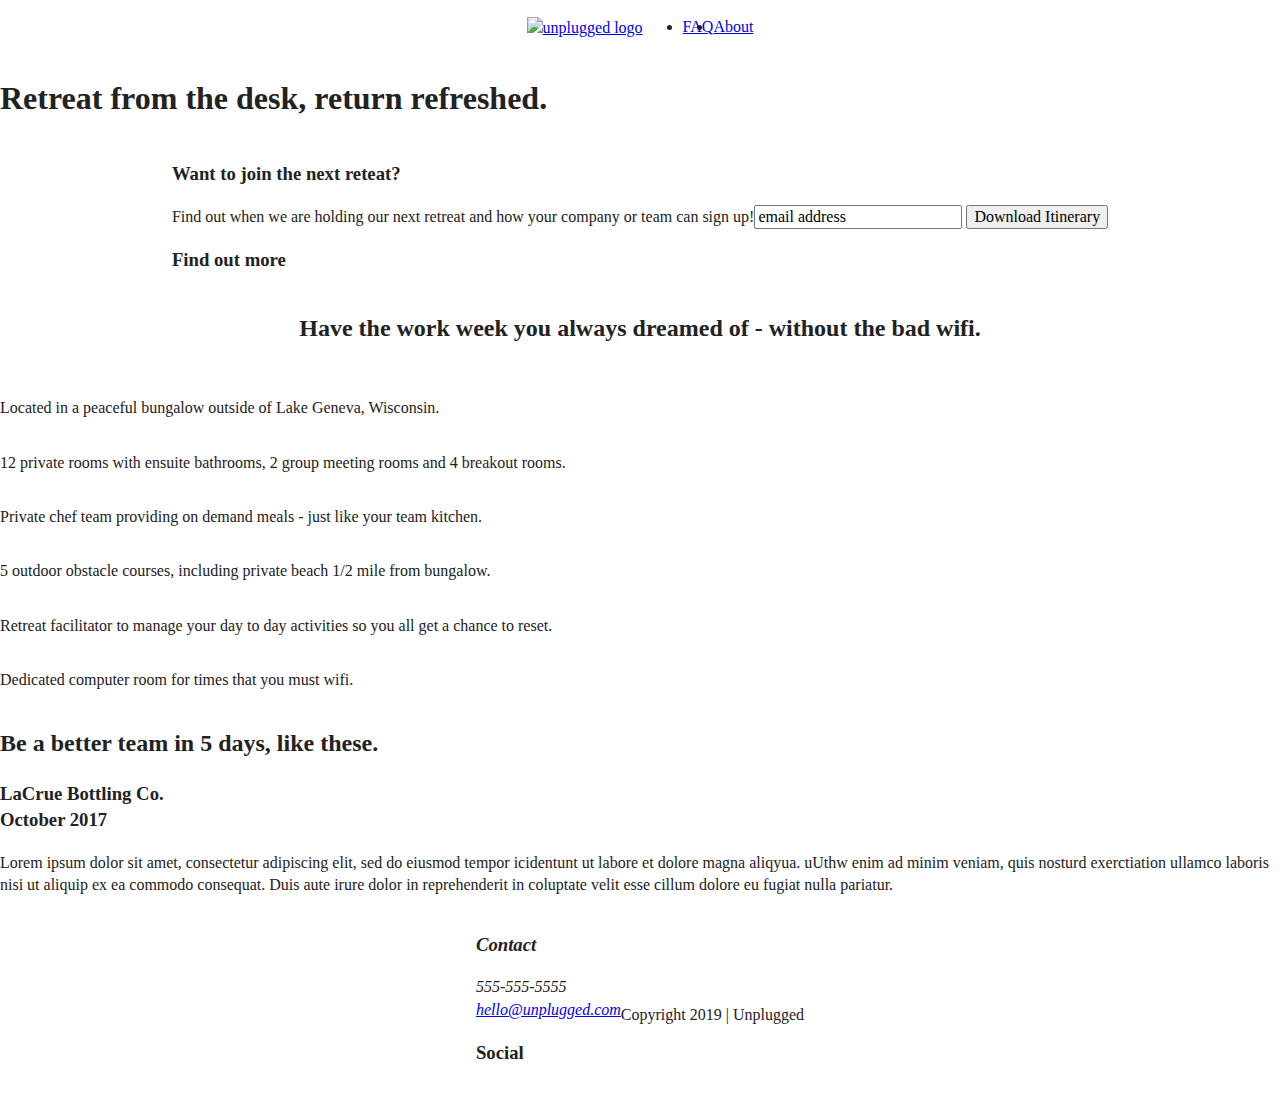
==== index.html @ c7d78922 "Added flexbox properties to css" ====
<!doctype html>
<html class="no-js" lang="">

<head>
  <meta charset="utf-8">
  <title>Unplugged</title>
  <meta name="description" content="">
  <meta name="viewport" content="width=device-width, initial-scale=1">

  <link rel="manifest" href="site.webmanifest">
  <link rel="apple-touch-icon" href="icon.png">
  <!-- Place favicon.ico in the root directory -->

  <link rel="stylesheet" href="css/normalize.css">
  <link rel="stylesheet" href="css/main.css">

  <meta name="theme-color" content="#fafafa">
</head>

<body>
  <!--[if IE]>
    <p class="browserupgrade">You are using an <strong>outdated</strong> browser. Please <a href="https://browsehappy.com/">upgrade your browser</a> to improve your experience and security.</p>
  <![endif]-->

  <header>
    <div class="content-wrapper">
      <a href="#"><img src="" alt="unplugged logo"></a>
      <div class="header-divider"></div>
      <nav>
        <ul>
          <li><a href="faq/index.html" target="_blank">FAQ</a></li>
          <li><a href="about/index.html" target="_blank">About</a></li>
        </ul>
      </nav>

    </div>

  </header>

  <main>

    <section>
      <h1>Retreat from the desk, return refreshed.</h1>
      <img class="hero-area" src="" alt="">
    </section>
    
    <aside>
      <div class="form-description">
        <h3>Want to join the next reteat?</h3>
        <p>Find out when we are holding our next retreat and how your company or team can sign up!</p>
        <h3>Find out more</h3>
      </div>

      <div class="form">
        <input type="text" name="name" value="email address">
        <input type="button" value="Download Itinerary">
      </div>
    </aside>

    <section class="features">
      <h2>Have the work week you always dreamed of - without the bad wifi.</h2>
      <div class="content-wrapper">
        
        <article>
          <p class="fontawesome-icon"></p>
          <p class="features-item-description">Located in a peaceful bungalow outside of Lake Geneva, Wisconsin.</p>
        </article>

        <article>
          <p class="fontawesome-icon"></p>
          <p class="features-item-description">12 private rooms with ensuite bathrooms, 2 group meeting rooms and 4 breakout rooms.</p>
        </article>

        <article>
          <p class="fontawesome-icon"></p>
          <p class="features-item-description">Private chef team providing on demand meals - just like your team kitchen.</p>
        </article>

        <article>
          <p class="fontawesome-icon"></p>
          <p class="features-item-description">5 outdoor obstacle courses, including private beach 1/2 mile from bungalow.</p>
        </article>

        <article>
          <p class="fontawesome-icon"></p>
          <p class="features-item-description">Retreat facilitator to manage your day to day activities so you all get a chance to reset.</p>
        </article>

        <article>
          <p class="fontawesome-icon"></p>
          <p class="features-item-description">Dedicated computer room for times that you must wifi.</p>
        </article>

        <section class="reviews">
          <div class="content-wrapper">
            <h2>Be a better team in 5 days, like these.</h2>
            <article>
              <h3>LaCrue Bottling Co.<br>
              October 2017</h3>
              <p>Lorem ipsum dolor sit amet, consectetur adipiscing elit, sed do eiusmod tempor icidentunt ut labore et dolore magna aliqyua. uUthw enim ad minim veniam, quis nosturd exerctiation ullamco laboris nisi ut aliquip ex ea commodo consequat. Duis aute irure dolor in reprehenderit in coluptate velit esse cillum dolore eu fugiat nulla pariatur.</p>
            </article>
          </div>
        </section>

      </div>
    </section>


  </main>

  <footer>
    <div class="content-wrapper">
      <div class="footer-content">
        <address class="contact">
           <h3>Contact</h3>
           <p>555-555-5555<br>
           <a href="mailto:hello@unplugged.com">hello@unplugged.com</a>
           </p>
        </address>
          <div class="social">
            <h3>Social</h3>
              <div class="social-icons">
                  <p><a href="https://www.facebook.com" target="_blank"></a>
                  <a href="https://twitter.com/explore" target="_blank"></a>
                  <a href="https://www.instagram.com" target="_blank"></a></p>
              </div>
          </div>  
      </div> <!-- footer content ends --> 
    </div> <!--footer content-wrapper ends-->
  
    <div class="copyright">
      <p>Copyright 2019 | Unplugged</p>
    </div> 

  </footer>

  <script src="js/vendor/modernizr-3.8.0.min.js"></script>
  <script src="https://code.jquery.com/jquery-3.4.1.min.js" integrity="sha256-CSXorXvZcTkaix6Yvo6HppcZGetbYMGWSFlBw8HfCJo=" crossorigin="anonymous"></script>
  <script>window.jQuery || document.write('<script src="js/vendor/jquery-3.4.1.min.js"><\/script>')</script>
  <script src="js/plugins.js"></script>
  <script src="js/main.js"></script>

  <!-- Google Analytics: change UA-XXXXX-Y to be your site's ID. -->
  <script>
    window.ga = function () { ga.q.push(arguments) }; ga.q = []; ga.l = +new Date;
    ga('create', 'UA-XXXXX-Y', 'auto'); ga('set','transport','beacon'); ga('send', 'pageview')
  </script>
  <script src="https://www.google-analytics.com/analytics.js" async></script>
</body>

</html>
---- css/main.css ----
/*! HTML5 Boilerplate v7.3.0 | MIT License | https://html5boilerplate.com/ */

/* main.css 2.0.0 | MIT License | https://github.com/h5bp/main.css#readme */
/*
 * What follows is the result of much research on cross-browser styling.
 * Credit left inline and big thanks to Nicolas Gallagher, Jonathan Neal,
 * Kroc Camen, and the H5BP dev community and team.
 */

/* ==========================================================================
   Base styles: opinionated defaults
   ========================================================================== */

html {
  color: #222;
  font-size: 1em;
  line-height: 1.4;
}

/*
 * Remove text-shadow in selection highlight:
 * https://twitter.com/miketaylr/status/12228805301
 *
 * Vendor-prefixed and regular ::selection selectors cannot be combined:
 * https://stackoverflow.com/a/16982510/7133471
 *
 * Customize the background color to match your design.
 */

::-moz-selection {
  background: #b3d4fc;
  text-shadow: none;
}

::selection {
  background: #b3d4fc;
  text-shadow: none;
}

/*
 * A better looking default horizontal rule
 */

hr {
  display: block;
  height: 1px;
  border: 0;
  border-top: 1px solid #ccc;
  margin: 1em 0;
  padding: 0;
}

/*
 * Remove the gap between audio, canvas, iframes,
 * images, videos and the bottom of their containers:
 * https://github.com/h5bp/html5-boilerplate/issues/440
 */

audio,
canvas,
iframe,
img,
svg,
video {
  vertical-align: middle;
}

/*
 * Remove default fieldset styles.
 */

fieldset {
  border: 0;
  margin: 0;
  padding: 0;
}

/*
 * Allow only vertical resizing of textareas.
 */

textarea {
  resize: vertical;
}

/* ==========================================================================
   Browser Upgrade Prompt
   ========================================================================== */

.browserupgrade {
  margin: 0.2em 0;
  background: #ccc;
  color: #000;
  padding: 0.2em 0;
}

/* ==========================================================================
   Author's custom styles
   ========================================================================== */

/***** Base Header - Footer styles *****/

header,
footer {
  display: flex;
  justify-content: center;
  align-items: center;
  flex-flow: row wrap;

}
header .content-wrapper {
  display: flex;
  justify-content: center;
  align-items: center;
  flex-flow: row wrap;

}
header nav{
  display: flex;
  justify-content: space-around;
  align-items: center;
  flex-flow: row wrap;

}
header nav ul {
  display: flex;
  justify-content: center;

}
footer .social-icons {
  display: flex;
  justify-content: space-around;
  align-items: center;

}
footer .social-icons p {
    display: flex;
    justify-content: center;
    align-items: center;
}


/***** MOBILE STYLES HOME PAGE *****/

.hero-area {
  display: flex;
  justify-content: center;
  flex-flow: row wrap;

}
aside {
  display: flex;
  justify-content: center;
  align-items: center;
  flex-flow: row wrap;
} 

.features {
  display: flex;
  justify-content: center;
  flex-flow: row wrap

}

.fontawesome-icon {
  display: flex;
  justify-content: center;
  align-items: center;
  flex-flow: row wrap;

}

.reviews {
  display: flex;
  justify-content: center;
  flex-flow: row wrap;

}
/***** ABOUT PAGE *****/
.mission{
  display: flex;
  justify-content: center;
  align-items: center;
  flex-flow: row wrap;
}
.contact-section {
  display: flex;
  justify-content: center;
  align-items: center;
  flex-flow: row wrap;
}
/***** FAQ PAGE *****/
.faq {
  display: flex;
  justify-content: center;
  align-items: center;
  flex-flow: row wrap;
}
.faq .content-wrapper {
  display: flex;
  justify-content: center;
  align-items: center;
  flex-flow: row wrap;
}

/* ==========================================================================
   Helper classes
   ========================================================================== */

/*
 * Hide visually and from screen readers
 */

.hidden {
  display: none !important;
}

/*
* Hide only visually, but have it available for screen readers:
* https://snook.ca/archives/html_and_css/hiding-content-for-accessibility
*
* 1. For long content, line feeds are not interpreted as spaces and small width
*    causes content to wrap 1 word per line:
*    https://medium.com/@jessebeach/beware-smushed-off-screen-accessible-text-5952a4c2cbfe
*/

.sr-only {
  border: 0;
  clip: rect(0, 0, 0, 0);
  height: 1px;
  margin: -1px;
  overflow: hidden;
  padding: 0;
  position: absolute;
  white-space: nowrap;
  width: 1px;
  /* 1 */
}

/*
* Extends the .sr-only class to allow the element
* to be focusable when navigated to via the keyboard:
* https://www.drupal.org/node/897638
*/

.sr-only.focusable:active,
.sr-only.focusable:focus {
  clip: auto;
  height: auto;
  margin: 0;
  overflow: visible;
  position: static;
  white-space: inherit;
  width: auto;
}

/*
* Hide visually and from screen readers, but maintain layout
*/

.invisible {
  visibility: hidden;
}

/*
* Clearfix: contain floats
*
* For modern browsers
* 1. The space content is one way to avoid an Opera bug when the
*    `contenteditable` attribute is included anywhere else in the document.
*    Otherwise it causes space to appear at the top and bottom of elements
*    that receive the `clearfix` class.
* 2. The use of `table` rather than `block` is only necessary if using
*    `:before` to contain the top-margins of child elements.
*/

.clearfix:before,
.clearfix:after {
  content: " ";
  /* 1 */
  display: table;
  /* 2 */
}

.clearfix:after {
  clear: both;
}

/* ==========================================================================
   EXAMPLE Media Queries for Responsive Design.
   These examples override the primary ('mobile first') styles.
   Modify as content requires.
   ========================================================================== */

@media only screen and (min-width: 35em) {
  /* Style adjustments for viewports that meet the condition */
}

@media print,
  (-webkit-min-device-pixel-ratio: 1.25),
  (min-resolution: 1.25dppx),
  (min-resolution: 120dpi) {
  /* Style adjustments for high resolution devices */
}

/* ==========================================================================
   Print styles.
   Inlined to avoid the additional HTTP request:
   https://www.phpied.com/delay-loading-your-print-css/
   ========================================================================== */

@media print {
  *,
  *:before,
  *:after {
    background: transparent !important;
    color: #000 !important;
    /* Black prints faster */
    box-shadow: none !important;
    text-shadow: none !important;
  }
  a,
  a:visited {
    text-decoration: underline;
  }
  a[href]:after {
    content: " (" attr(href) ")";
  }
  abbr[title]:after {
    content: " (" attr(title) ")";
  }
  /*
     * Don't show links that are fragment identifiers,
     * or use the `javascript:` pseudo protocol
     */
  a[href^="#"]:after,
  a[href^="javascript:"]:after {
    content: "";
  }
  pre {
    white-space: pre-wrap !important;
  }
  pre,
  blockquote {
    border: 1px solid #999;
    page-break-inside: avoid;
  }
  /*
     * Printing Tables:
     * https://web.archive.org/web/20180815150934/http://css-discuss.incutio.com/wiki/Printing_Tables
     */
  thead {
    display: table-header-group;
  }
  tr,
  img {
    page-break-inside: avoid;
  }
  p,
  h2,
  h3 {
    orphans: 3;
    widows: 3;
  }
  h2,
  h3 {
    page-break-after: avoid;
  }
}
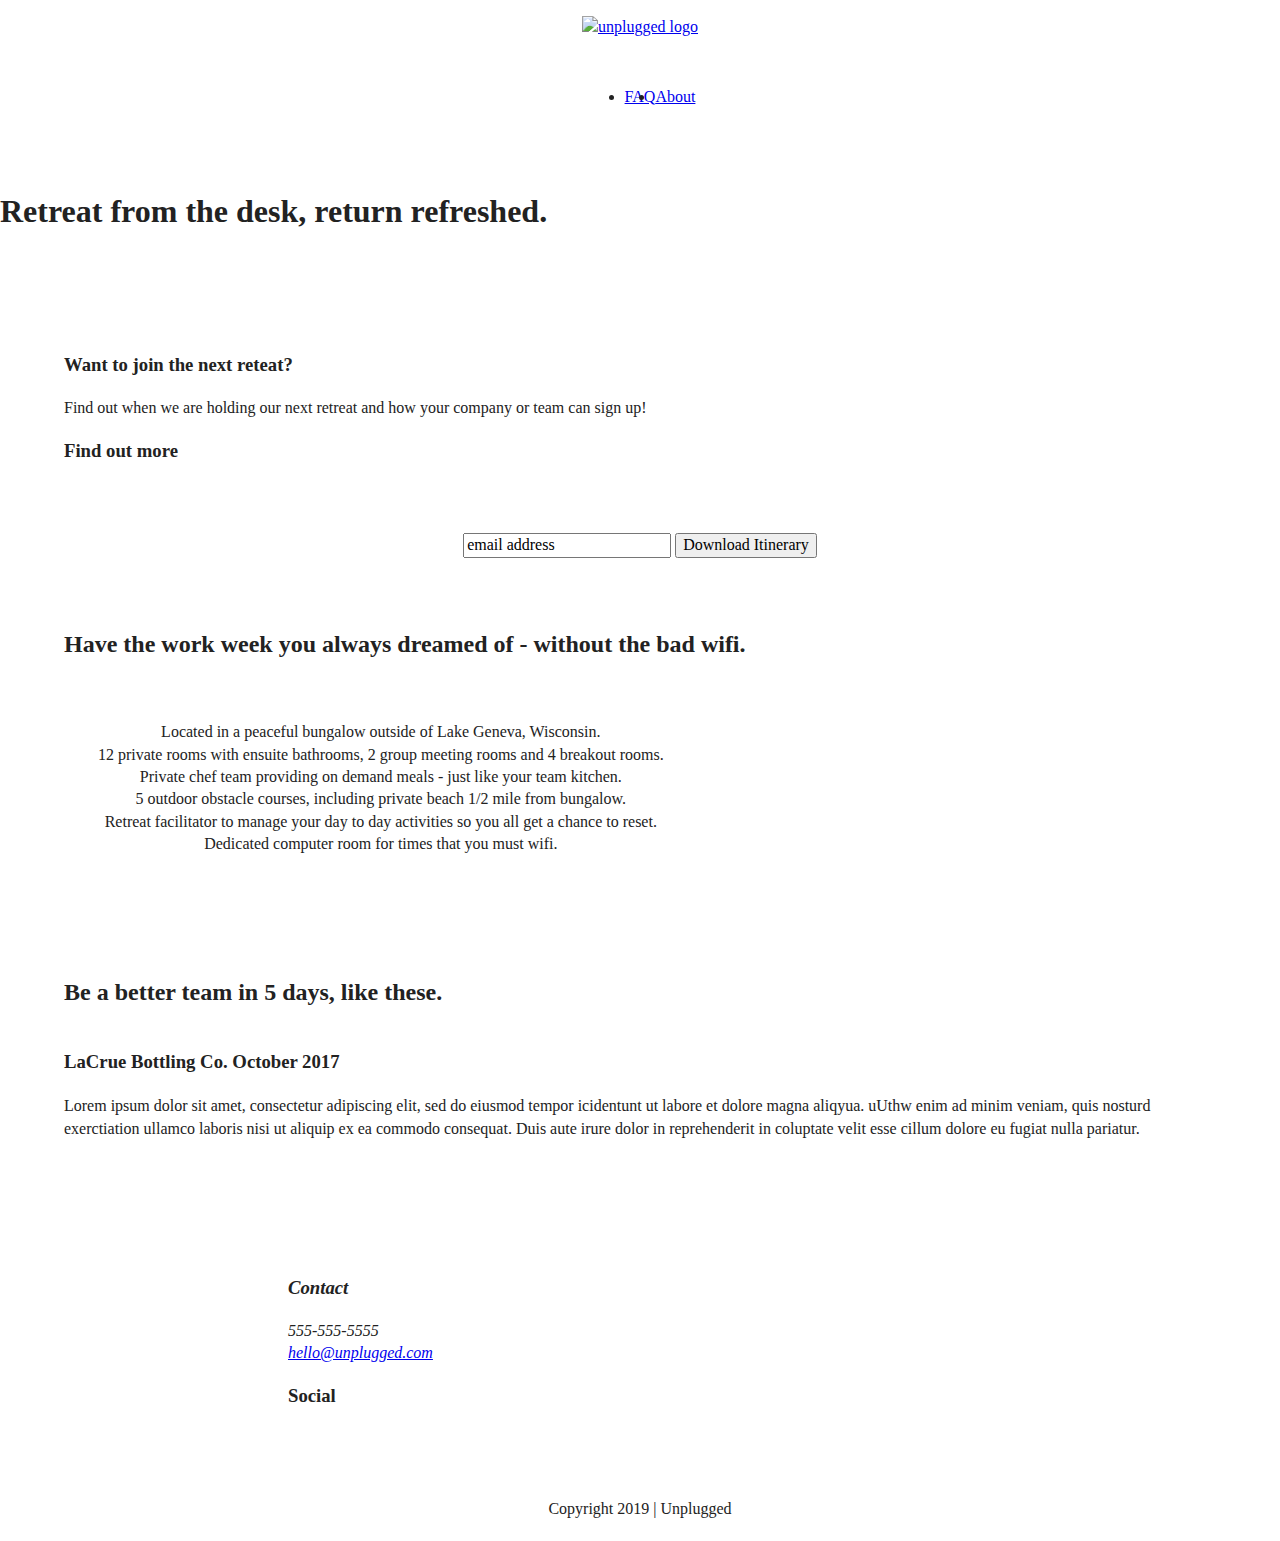
==== commit c67438be: "Added more css spacing" ====
--- a/index.html
+++ b/index.html
@@ -40,27 +40,31 @@
   <main>
 
     <section>
-      <h1>Retreat from the desk, return refreshed.</h1>
-      <img class="hero-area" src="" alt="">
+      <div class="content-wrapper">
+         <h1>Retreat from the desk, return refreshed.</h1>
+      </div>
     </section>
     
     <aside>
-      <div class="form-description">
-        <h3>Want to join the next reteat?</h3>
-        <p>Find out when we are holding our next retreat and how your company or team can sign up!</p>
-        <h3>Find out more</h3>
-      </div>
+      <div class="content-wrapper"
+           <div class="form-description">
+              <h3>Want to join the next reteat?</h3>
+              <p>Find out when we are holding our next retreat and how your company or team can sign up!</p>
+              <h3>Find out more</h3>
+           </div>
+      
 
-      <div class="form">
-        <input type="text" name="name" value="email address">
-        <input type="button" value="Download Itinerary">
-      </div>
+           <div class="form">
+              <input type="text" name="name" value="email address">
+              <input type="button" value="Download Itinerary">
+           </div>
+      </div>     
     </aside>
 
     <section class="features">
-      <h2>Have the work week you always dreamed of - without the bad wifi.</h2>
       <div class="content-wrapper">
-        
+        <h2>Have the work week you always dreamed of - without the bad wifi.</h2>
+      
         <article>
           <p class="fontawesome-icon"></p>
           <p class="features-item-description">Located in a peaceful bungalow outside of Lake Geneva, Wisconsin.</p>
@@ -90,20 +94,20 @@
           <p class="fontawesome-icon"></p>
           <p class="features-item-description">Dedicated computer room for times that you must wifi.</p>
         </article>
+      </div>
+    </section>
 
-        <section class="reviews">
-          <div class="content-wrapper">
-            <h2>Be a better team in 5 days, like these.</h2>
-            <article>
-              <h3>LaCrue Bottling Co.<br>
-              October 2017</h3>
+    <section class="reviews">
+      <div class="content-wrapper">
+        <h2>Be a better team in 5 days, like these.</h2>
+          <article>
+              <h3>LaCrue Bottling Co. October 2017</h3>
               <p>Lorem ipsum dolor sit amet, consectetur adipiscing elit, sed do eiusmod tempor icidentunt ut labore et dolore magna aliqyua. uUthw enim ad minim veniam, quis nosturd exerctiation ullamco laboris nisi ut aliquip ex ea commodo consequat. Duis aute irure dolor in reprehenderit in coluptate velit esse cillum dolore eu fugiat nulla pariatur.</p>
             </article>
-          </div>
-        </section>
-
       </div>
     </section>
+
+
 
 
   </main>
--- a/css/main.css
+++ b/css/main.css
@@ -97,7 +97,10 @@
 /* ==========================================================================
    Author's custom styles
    ========================================================================== */
-
+.content-wrapper {
+  width: 90%;
+  margin: 50px 0;
+}
 /***** Base Header - Footer styles *****/
 
 header,
@@ -108,24 +111,38 @@
   flex-flow: row wrap;
 
 }
+header{
+  padding: 15px 0;
+}
 header .content-wrapper {
   display: flex;
   justify-content: center;
   align-items: center;
   flex-flow: row wrap;
-
+  margin: 0;
+
+}
+.header-divider {
+  width: 100%;
+  height: 1px;
+  margin: 10px 0 20px 0;
 }
 header nav{
   display: flex;
   justify-content: space-around;
   align-items: center;
   flex-flow: row wrap;
+  width: 60%;
 
 }
 header nav ul {
   display: flex;
   justify-content: center;
-
+  width: 100%;
+
+}
+footer {
+  flex-direction: column;
 }
 footer .social-icons {
   display: flex;
@@ -138,7 +155,16 @@
     justify-content: center;
     align-items: center;
 }
-
+footer .content-wrapper {
+  width: 55%;
+  margin: 50px 0;
+}
+footer p {
+  margin: 0;
+}
+footer .copyright {
+  margin: 20px 0;
+}
 
 /***** MOBILE STYLES HOME PAGE *****/
 
@@ -148,12 +174,16 @@
   flex-flow: row wrap;
 
 }
+/***** ASIDE *****/
+
 aside {
   display: flex;
   justify-content: center;
   align-items: center;
   flex-flow: row wrap;
-} 
+}
+
+/***** FEATURES *****/
 
 .features {
   display: flex;
@@ -161,20 +191,35 @@
   flex-flow: row wrap
 
 }
-
-.fontawesome-icon {
-  display: flex;
-  justify-content: center;
-  align-items: center;
-  flex-flow: row wrap;
-
-}
-
+.features h2 {
+  margin-bottom: 60px;
+}
+.features p {
+  margin: 0;
+}
+.features article {
+  width: 55%;
+  text-align: center;
+}
+
+.features .fontawesome-icon {
+  display: flex;
+  justify-content: center;
+  align-items: center;
+  flex-flow: row wrap;
+}
+/***** REVIEWS *****/
 .reviews {
   display: flex;
   justify-content: center;
   flex-flow: row wrap;
-
+}
+.reviews h2 {
+  margin-bottom: 40px;
+}
+.reviews h3 {
+  width: 55%;
+  margin: 20px 0;
 }
 /***** ABOUT PAGE *****/
 .mission{
@@ -189,6 +234,9 @@
   align-items: center;
   flex-flow: row wrap;
 }
+.contact-content p {
+  margin: 0;
+}
 /***** FAQ PAGE *****/
 .faq {
   display: flex;
@@ -197,10 +245,18 @@
   flex-flow: row wrap;
 }
 .faq .content-wrapper {
-  display: flex;
-  justify-content: center;
-  align-items: center;
-  flex-flow: row wrap;
+  margin: 50px 0 0 0;
+  display: flex;
+  justify-content: center;
+  align-items: center;
+  flex-flow: row wrap;
+}
+.faq h2 {
+  margin-bottom: 40px;
+}
+
+.faq-content {
+  margin-bottom: 50px;
 }
 
 /* ==========================================================================
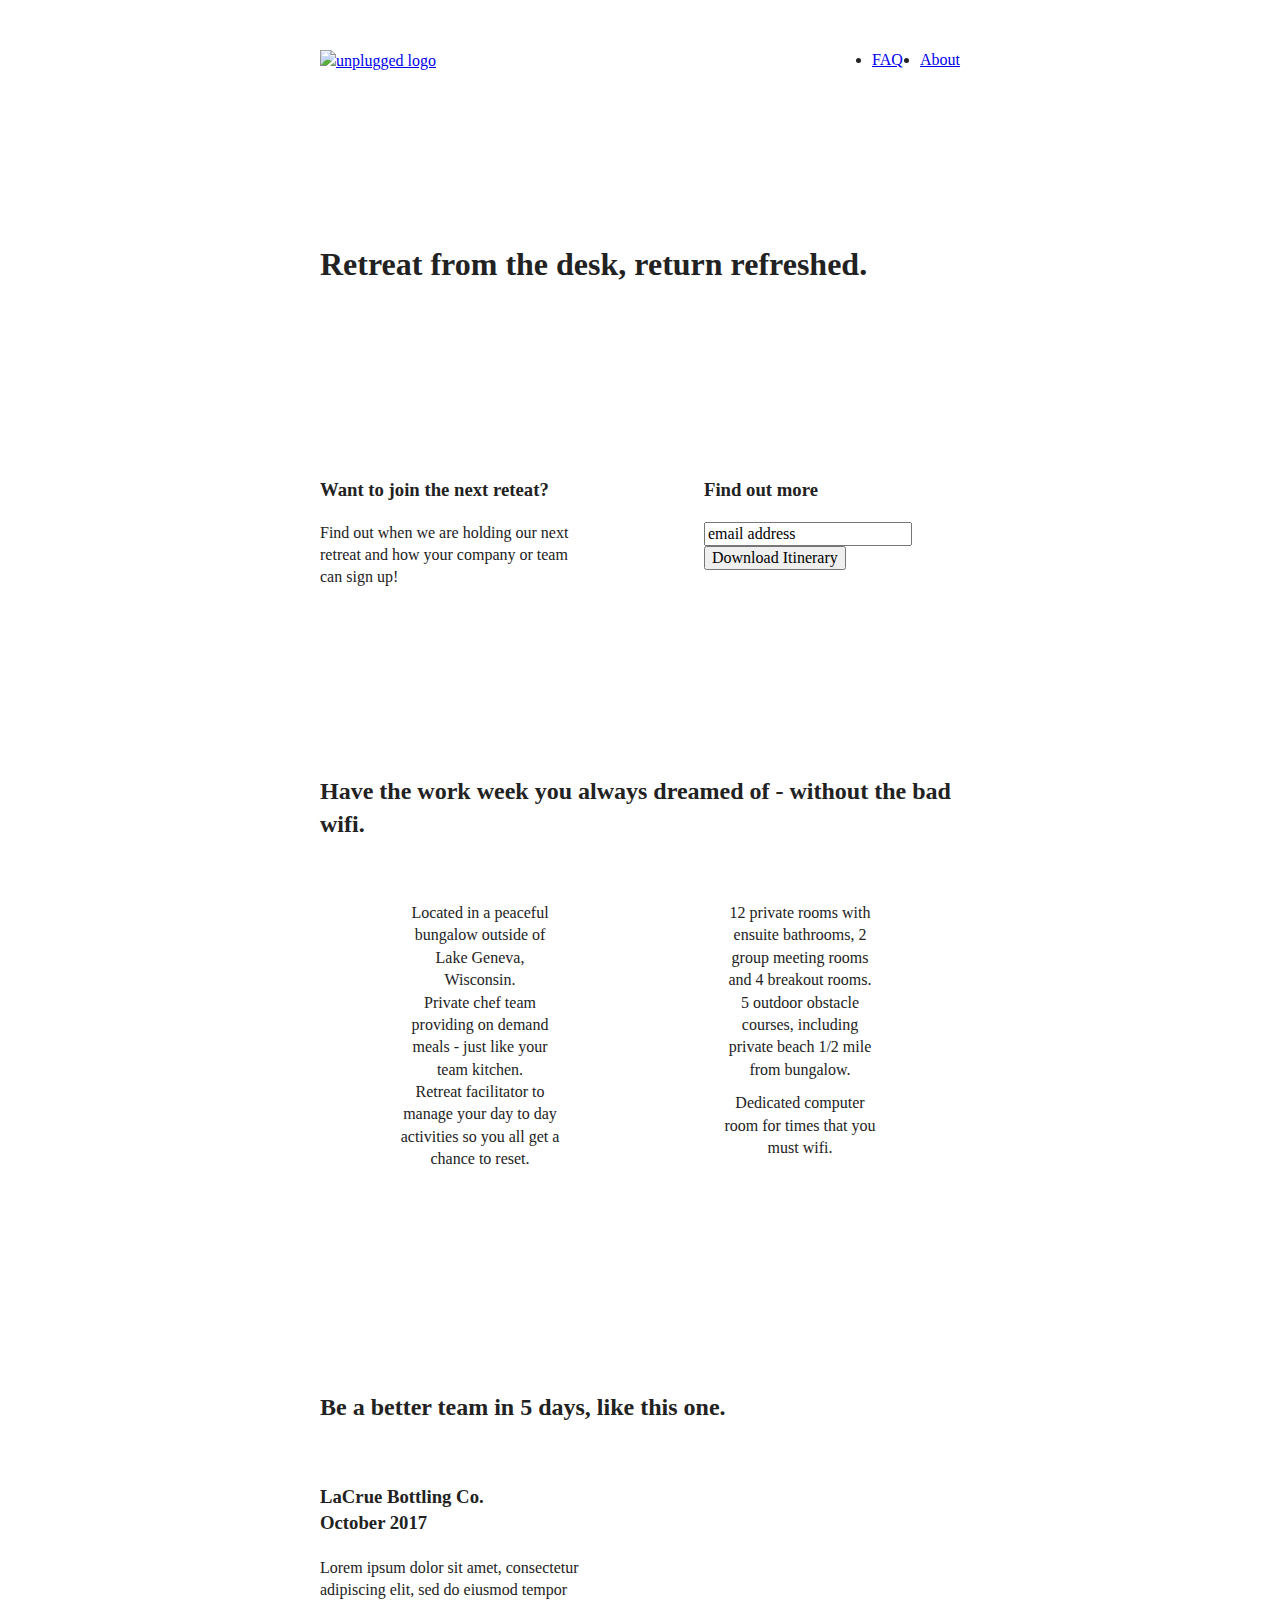
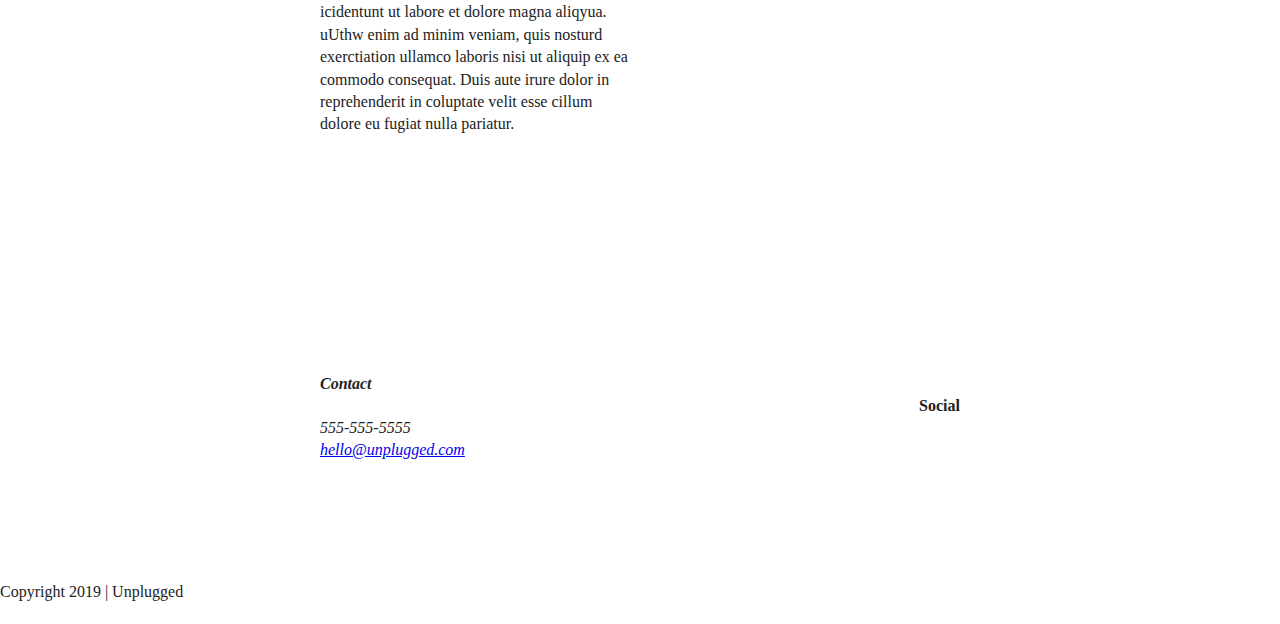
==== commit 9f788ed2: "Tablet css" ====
--- a/index.html
+++ b/index.html
@@ -24,7 +24,9 @@
 
   <header>
     <div class="content-wrapper">
-      <a href="#"><img src="" alt="unplugged logo"></a>
+      <a href="#">
+        <img src="" alt="unplugged logo">
+      </a>
       <div class="header-divider"></div>
       <nav>
         <ul>
@@ -32,29 +34,26 @@
           <li><a href="about/index.html" target="_blank">About</a></li>
         </ul>
       </nav>
-
     </div>
-
   </header>
 
   <main>
 
-    <section>
+    <section class="hero-area">
       <div class="content-wrapper">
-         <h1>Retreat from the desk, return refreshed.</h1>
+         <h1>Retreat from the desk, return refreshed.
+         </h1>
       </div>
     </section>
     
     <aside>
-      <div class="content-wrapper"
+      <div class="content-wrapper">
            <div class="form-description">
               <h3>Want to join the next reteat?</h3>
               <p>Find out when we are holding our next retreat and how your company or team can sign up!</p>
+           </div>
+           <div class="form">
               <h3>Find out more</h3>
-           </div>
-      
-
-           <div class="form">
               <input type="text" name="name" value="email address">
               <input type="button" value="Download Itinerary">
            </div>
@@ -64,7 +63,7 @@
     <section class="features">
       <div class="content-wrapper">
         <h2>Have the work week you always dreamed of - without the bad wifi.</h2>
-      
+       <div class="features-items">
         <article>
           <p class="fontawesome-icon"></p>
           <p class="features-item-description">Located in a peaceful bungalow outside of Lake Geneva, Wisconsin.</p>
@@ -94,21 +93,21 @@
           <p class="fontawesome-icon"></p>
           <p class="features-item-description">Dedicated computer room for times that you must wifi.</p>
         </article>
+       </div>
       </div>
     </section>
 
     <section class="reviews">
       <div class="content-wrapper">
-        <h2>Be a better team in 5 days, like these.</h2>
+        <h2>Be a better team in 5 days, like this one.</h2>
           <article>
+            <div>              
               <h3>LaCrue Bottling Co. October 2017</h3>
               <p>Lorem ipsum dolor sit amet, consectetur adipiscing elit, sed do eiusmod tempor icidentunt ut labore et dolore magna aliqyua. uUthw enim ad minim veniam, quis nosturd exerctiation ullamco laboris nisi ut aliquip ex ea commodo consequat. Duis aute irure dolor in reprehenderit in coluptate velit esse cillum dolore eu fugiat nulla pariatur.</p>
-            </article>
+            </div>
+          </article>
       </div>
     </section>
-
-
-
 
   </main>
 
@@ -116,17 +115,17 @@
     <div class="content-wrapper">
       <div class="footer-content">
         <address class="contact">
-           <h3>Contact</h3>
+           <h4>Contact</h4>
            <p>555-555-5555<br>
            <a href="mailto:hello@unplugged.com">hello@unplugged.com</a>
            </p>
         </address>
           <div class="social">
-            <h3>Social</h3>
+            <h4>Social</h4>
               <div class="social-icons">
-                  <p><a href="https://www.facebook.com" target="_blank"></a>
-                  <a href="https://twitter.com/explore" target="_blank"></a>
-                  <a href="https://www.instagram.com" target="_blank"></a></p>
+                  <p><a href="https://www.facebook.com" target="_blank"></a></p>
+                  <p><a href="https://twitter.com/explore" target="_blank"></a></p>
+                  <p><a href="https://www.instagram.com" target="_blank"></a></p>
               </div>
           </div>  
       </div> <!-- footer content ends --> 
@@ -135,7 +134,6 @@
     <div class="copyright">
       <p>Copyright 2019 | Unplugged</p>
     </div> 
-
   </footer>
 
   <script src="js/vendor/modernizr-3.8.0.min.js"></script>
--- a/css/main.css
+++ b/css/main.css
@@ -202,7 +202,7 @@
   text-align: center;
 }
 
-.features .fontawesome-icon {
+.features .features-items {
   display: flex;
   justify-content: center;
   align-items: center;
@@ -348,17 +348,141 @@
    Modify as content requires.
    ========================================================================== */
 
-@media only screen and (min-width: 35em) {
-  /* Style adjustments for viewports that meet the condition */
-}
-
-@media print,
-  (-webkit-min-device-pixel-ratio: 1.25),
-  (min-resolution: 1.25dppx),
-  (min-resolution: 120dpi) {
-  /* Style adjustments for high resolution devices */
-}
-
+@media only screen and (min-width: 768px) {
+  /* General styles */
+  .content-wrapper {
+    max-width: 640px;
+    margin: 100px 0;
+}
+
+/* Header */
+
+header {
+  justify-content: space-around;
+  padding: 33px 0;
+
+}
+
+header .content-wrapper {
+  justify-content: space-between;
+  width:100%;
+}
+
+header nav {
+  width: 20%;
+}
+
+header nav ul {
+  justify-content: space-between;
+
+}
+
+.header-divider {
+    display: none;
+}
+
+/* Hero Area */
+
+/* Aside */
+aside .content-wrapper {
+  display: flex;
+  justify-content: space-between;
+  flex-flow: row wrap;
+  margin: 50px 0;
+}
+
+aside .content-wrapper .form-description,
+aside .content-wrapper .form {        
+    width: 40%;         
+    margin: 0;
+}
+
+/* Features */
+
+.features article {
+  display: flex;
+  justify-content: center;
+  align-items: center;
+  flex-flow: column wrap;
+  flex-basis: 50%;
+
+}
+
+.features .features-item-description {
+  width: 50%; 
+}
+
+/* Reviews */
+.reviews article {
+  display: flex;
+  justify-content: space-between;
+
+}
+
+.reviews article div {
+    width: 49%;        
+}
+
+/* Footer */
+footer .content-wrapper {
+    width: 65%;
+    margin: 100px 0;
+}
+
+.footer-content {
+  display: flex;
+  justify-content: space-between;
+  align-items: center;
+
+}
+
+footer .contact {
+    margin-bottom: 0;
+}
+
+footer .copyright {
+    width: 100%
+}
+/***** ABOUT *****/
+.mission-content {
+  display: flex;
+  justify-content: space-between;
+  align-items: center;
+  padding-top: 20px
+}
+
+.mission-content p {
+  width: 45%;
+}
+
+.contact-section .content-wrapper h2 {
+  width: 80%;
+}
+
+.contact-content {
+  display: flex;
+  justify-content: space-between;
+  align-items: flex-start;
+}
+/***** FAQ *****/
+.faq .content-wrapper {
+  justify-content: space-between;
+}
+
+.faq-content {
+  flex-basis: 45%;
+}
+
+.faq h2 {
+  width: 100%;
+}
+}
+   
+
+@media only screen and (min-width: 1200px) {
+  
+
+}
 /* ==========================================================================
    Print styles.
    Inlined to avoid the additional HTTP request:
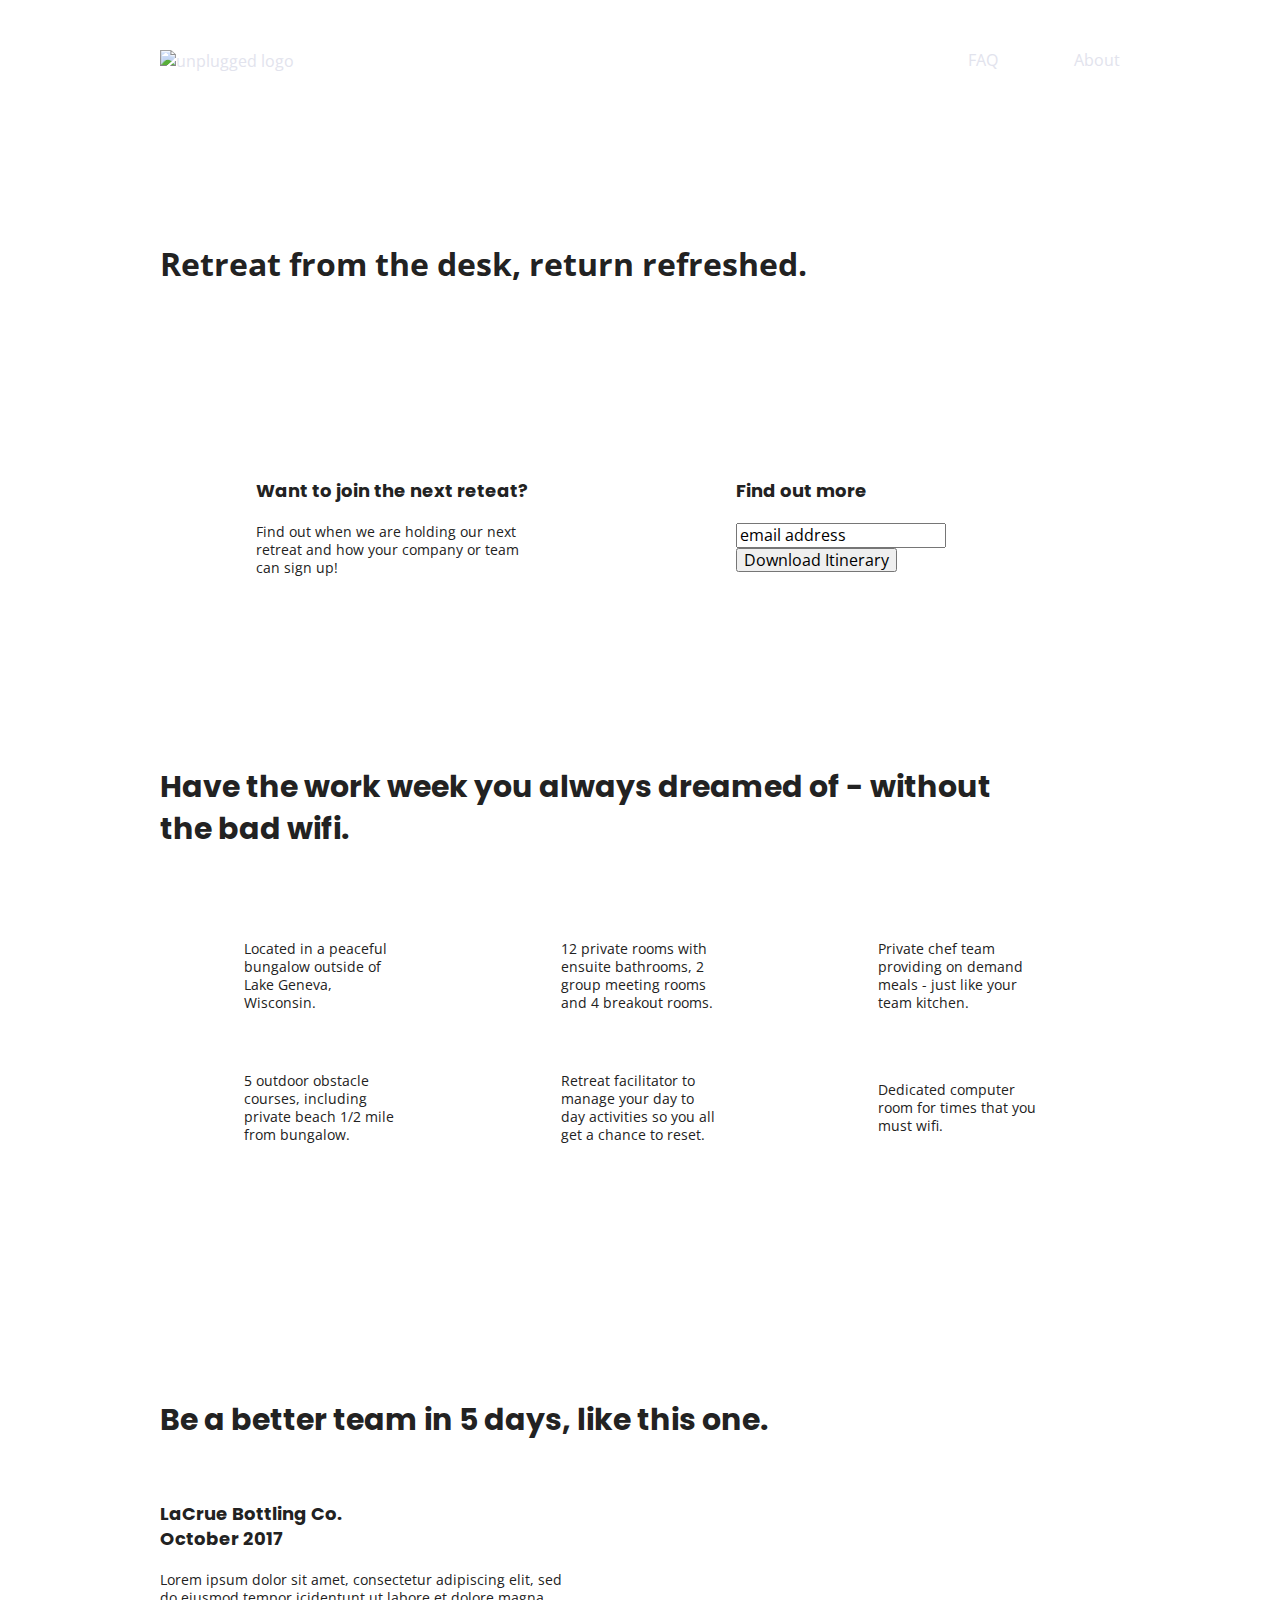
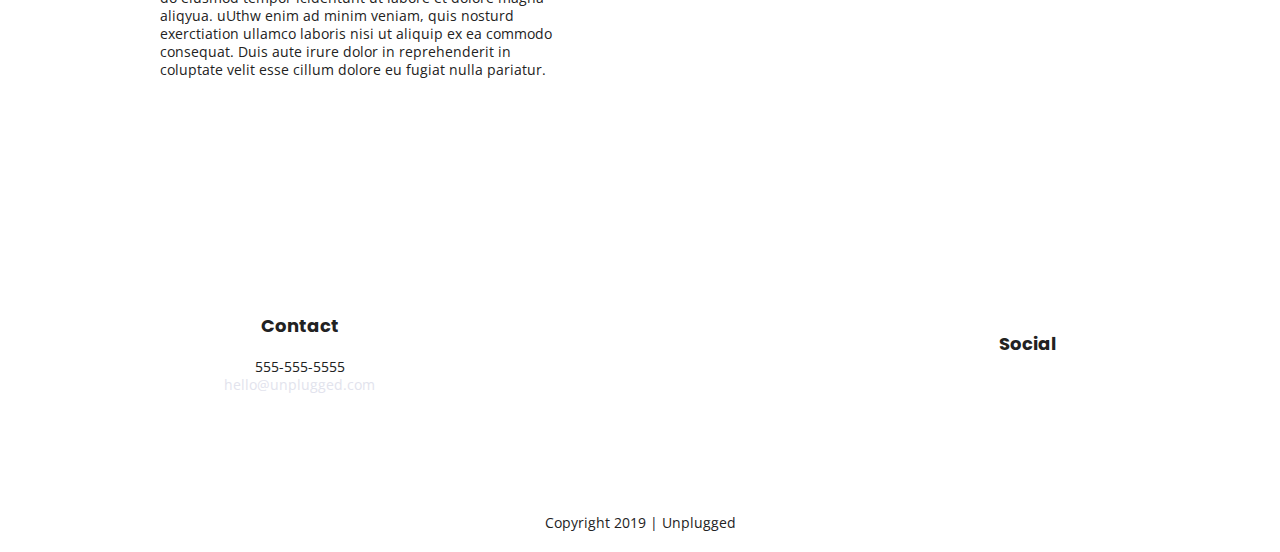
==== commit 69a65b52: "General css styles updated" ====
--- a/index.html
+++ b/index.html
@@ -13,6 +13,8 @@
 
   <link rel="stylesheet" href="css/normalize.css">
   <link rel="stylesheet" href="css/main.css">
+  <!-- Google Fonts -->
+  <link href="https://fonts.googleapis.com/css?family=Open+Sans:400,700|Poppins:500,700" rel="stylesheet">
 
   <meta name="theme-color" content="#fafafa">
 </head>
--- a/css/main.css
+++ b/css/main.css
@@ -97,6 +97,64 @@
 /* ==========================================================================
    Author's custom styles
    ========================================================================== */
+/* General Styles */
+ 
+html {
+	font-size: 16px;
+}
+ 
+body {
+  font-family: 'Open Sans', sans-serif;
+  font-size: 1em;
+}
+ 
+ul, 
+ol {
+ list-style-type: none;
+}
+ 
+a {
+  color: #e2e3ed;
+  text-decoration: none;
+}
+ 
+h2 {
+  font-family: 'Poppins', sans-serif;
+  font-size: 1.875em;
+}
+ 
+h3, 
+h4 {
+  font-family: 'Poppins', sans-serif;
+  font-size: 1.125em;
+  margin: 20px 0;
+}
+ 
+p {
+  font-size: .875em;
+  line-height: 1.285em;
+}
+ 
+img {
+ 
+}
+ 
+figure {
+ 
+}
+ 
+address {
+ font-style: normal;
+ text-align: center;
+}
+
+.social {
+  text-align: center;
+}
+ 
+.content-wrapper {
+ 
+}
 .content-wrapper {
   width: 90%;
   margin: 50px 0;
@@ -164,6 +222,7 @@
 }
 footer .copyright {
   margin: 20px 0;
+  text-align: center;
 }
 
 /***** MOBILE STYLES HOME PAGE *****/
@@ -198,8 +257,8 @@
   margin: 0;
 }
 .features article {
-  width: 55%;
-  text-align: center;
+  width: 63%;
+  margin: 30px 0;
 }
 
 .features .features-items {
@@ -480,7 +539,51 @@
    
 
 @media only screen and (min-width: 1200px) {
+  /***** General styles *****/
+  .content-wrapper {
+    max-width: 960px;
+    
+  }
+  /***** Hero area *****/
+  .hero-area h1 {
+    width: 69%;
+  }
+  /***** Aside *****/
+  aside .content-wrapper {
+    justify-content: space-around;
+  }
+  aside .content-wrapper .form-description,
+  aside .content-wrapper .form {
+    width: 30%;
+  }
+  /***** Features *****/
+  .features h2 {
+    width: 88%;
+  }
+  .features article {
+    flex-basis: 33%;
   
+  }
+  /***** Reviews *****/
+  .reviews article div {
+    width: 42%;
+  }
+  /***** About Page *****/
+  .mission h2,
+  .contact-section .content-wrapper h2 {
+    width: 90%;
+  }
+  .contact-section .content-wrapper h2 {
+    margin-bottom: 100px;
+  }
+  /***** FAQ Page *****/
+  .faq h2 {
+    width: 100%;
+  }
+  .faq-content {
+    flex-basis: 44%;
+  }
+
 
 }
 /* ==========================================================================
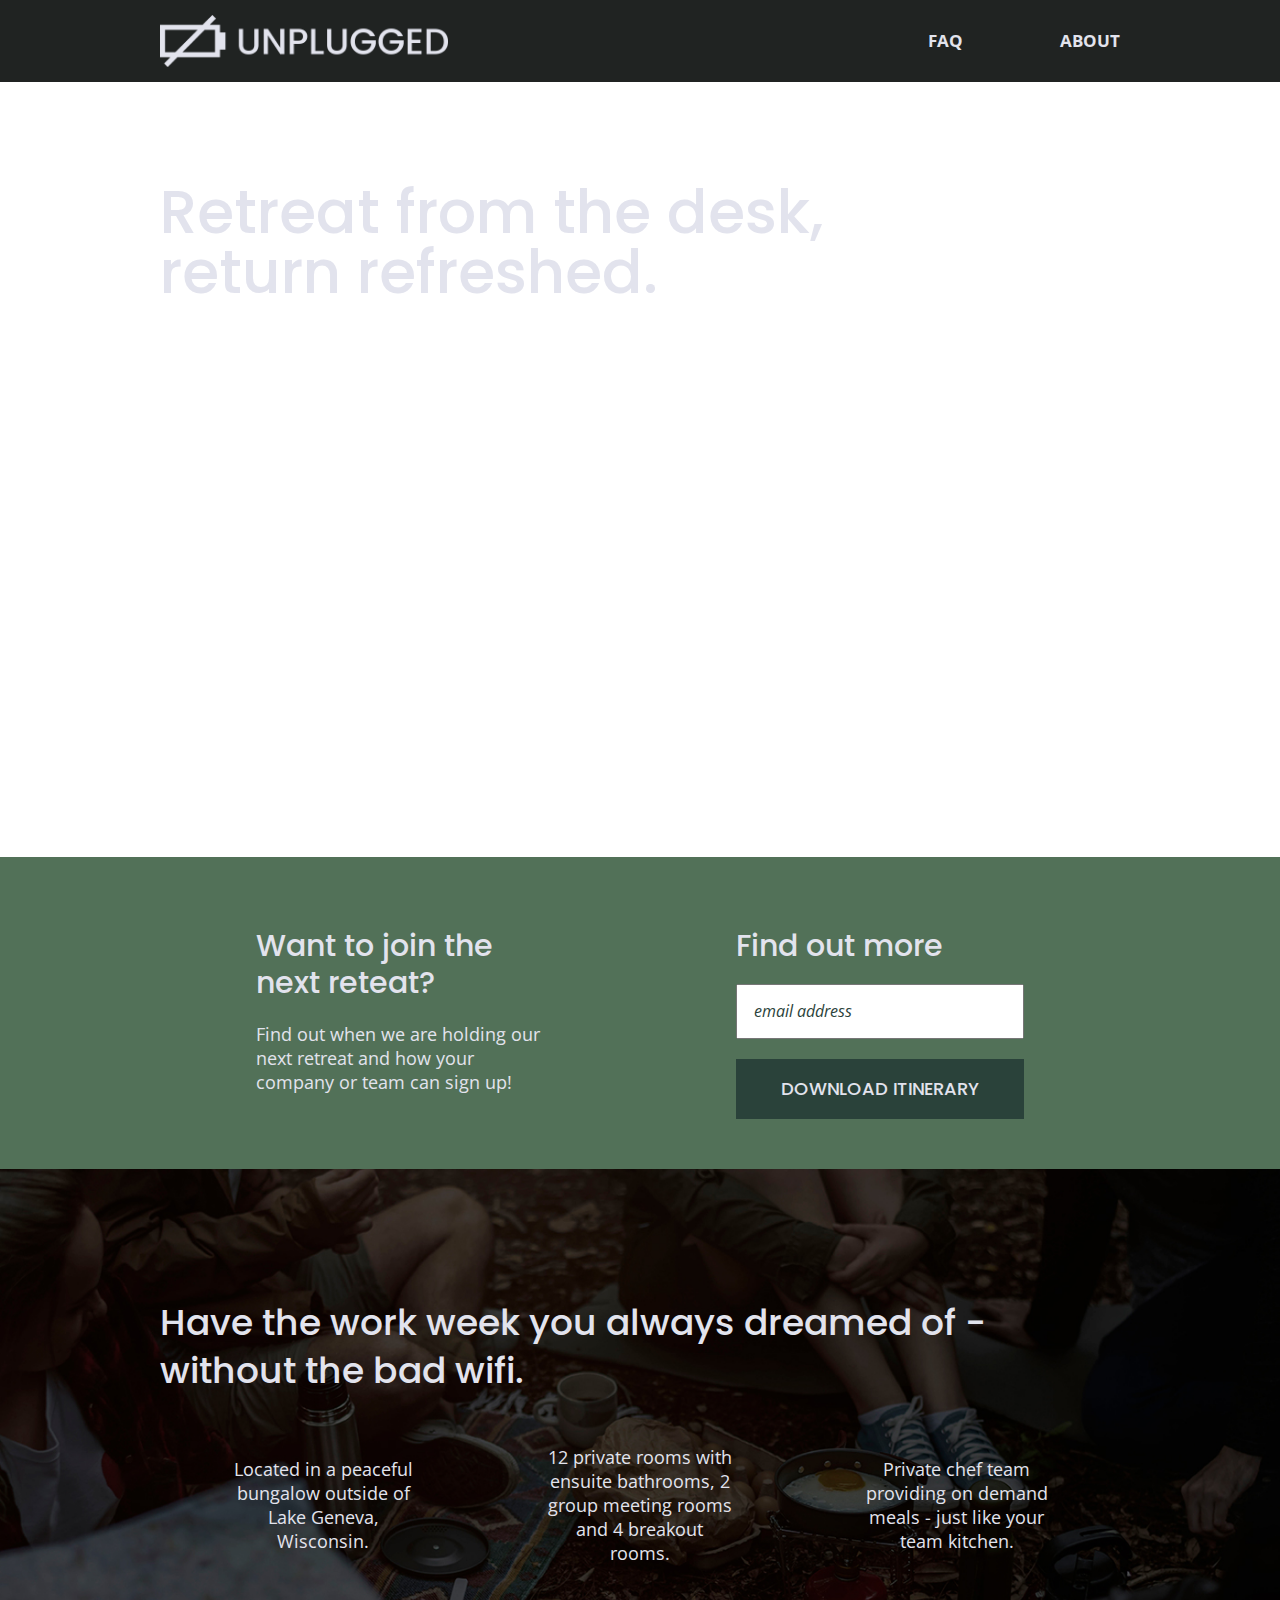
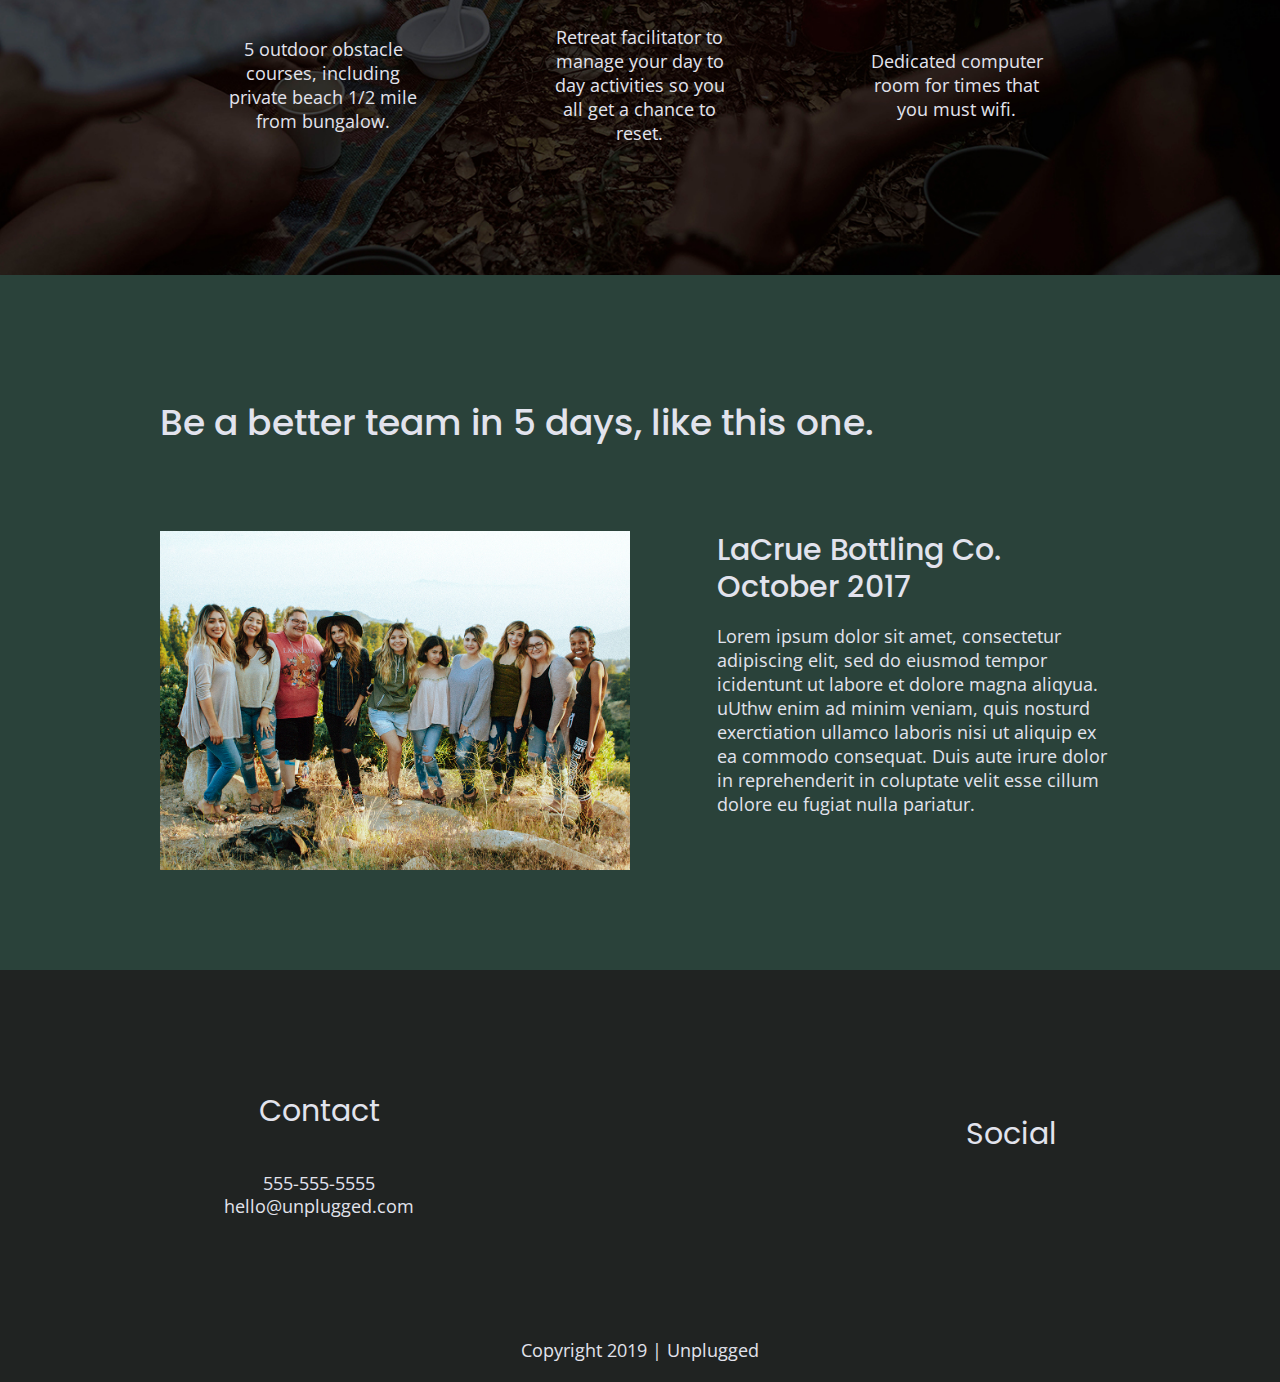
==== commit 47fc2cf5: "Resize the images for responsive" ====
--- a/index.html
+++ b/index.html
@@ -26,9 +26,11 @@
 
   <header>
     <div class="content-wrapper">
-      <a href="#">
-        <img src="" alt="unplugged logo">
-      </a>
+      <figure>
+       <a href="#">
+         <img src="img/unpluggedlogo.png" alt="unplugged logo">
+       </a>
+      </figure> 
       <div class="header-divider"></div>
       <nav>
         <ul>
@@ -103,6 +105,9 @@
       <div class="content-wrapper">
         <h2>Be a better team in 5 days, like this one.</h2>
           <article>
+            <figure>
+              <img src="img/group-image.jpg" alt="Photo of group">
+            </figure>
             <div>              
               <h3>LaCrue Bottling Co. October 2017</h3>
               <p>Lorem ipsum dolor sit amet, consectetur adipiscing elit, sed do eiusmod tempor icidentunt ut labore et dolore magna aliqyua. uUthw enim ad minim veniam, quis nosturd exerctiation ullamco laboris nisi ut aliquip ex ea commodo consequat. Duis aute irure dolor in reprehenderit in coluptate velit esse cillum dolore eu fugiat nulla pariatur.</p>
--- a/css/main.css
+++ b/css/main.css
@@ -100,12 +100,14 @@
 /* General Styles */
  
 html {
-	font-size: 16px;
+  font-size: 16px;
 }
  
 body {
   font-family: 'Open Sans', sans-serif;
   font-size: 1em;
+  color: #e2e3ed;
+  text-align: left;
 }
  
 ul, 
@@ -116,16 +118,19 @@
 a {
   color: #e2e3ed;
   text-decoration: none;
+  
 }
  
 h2 {
   font-family: 'Poppins', sans-serif;
+  font-weight: 500;
   font-size: 1.875em;
 }
  
 h3, 
 h4 {
   font-family: 'Poppins', sans-serif;
+  font-weight: 500;
   font-size: 1.125em;
   margin: 20px 0;
 }
@@ -135,30 +140,27 @@
   line-height: 1.285em;
 }
  
-img {
- 
-}
- 
-figure {
- 
-}
- 
 address {
  font-style: normal;
- text-align: center;
+ 
 }
 
 .social {
   text-align: center;
 }
  
-.content-wrapper {
- 
-}
 .content-wrapper {
   width: 90%;
   margin: 50px 0;
 }
+
+img { 
+	width: 100%;
+}
+ 
+figure {
+  margin: 0;
+}
 /***** Base Header - Footer styles *****/
 
 header,
@@ -167,7 +169,7 @@
   justify-content: center;
   align-items: center;
   flex-flow: row wrap;
-
+  background-color: #202322;
 }
 header{
   padding: 15px 0;
@@ -181,26 +183,42 @@
 
 }
 .header-divider {
+  background-color: #292b2a;
   width: 100%;
   height: 1px;
   margin: 10px 0 20px 0;
 }
+header figure {
+  width: 60%;
+  display: flex;
+  justify-content: center;
+  align-items: center;
+  flex-flow: row wrap;
+}
 header nav{
+  width: 60%;
+  font-size: 1.125em;
+  font-weight: 700;
+  text-transform: uppercase;
   display: flex;
   justify-content: space-around;
   align-items: center;
   flex-flow: row wrap;
-  width: 60%;
-
 }
 header nav ul {
   display: flex;
-  justify-content: center;
+  justify-content: space-between;
   width: 100%;
-
+  padding: 0;
+  margin: 0;
+}
+header nav ul li {
+  font-size: .93em;
+  font-weight: 700;
 }
 footer {
   flex-direction: column;
+  text-align: center;
 }
 footer .social-icons {
   display: flex;
@@ -217,6 +235,9 @@
   width: 55%;
   margin: 50px 0;
 }
+footer h4 {
+  font-weight: 400;
+}
 footer p {
   margin: 0;
 }
@@ -227,11 +248,23 @@
 
 /***** MOBILE STYLES HOME PAGE *****/
 
+
 .hero-area {
   display: flex;
   justify-content: center;
   flex-flow: row wrap;
-
+  background-image: url('../img/hero-image.jpg');
+  background-size: cover;
+  background-repeat: no-repeat;
+  background-position: center;
+  min-height: 500px;
+
+}
+.hero-area h1 {
+  font-size: 2.25em;
+  font-family: 'Poppins', Helvetica, Arial, sans-serif;
+  font-weight: 500; 
+  line-height: 1.2; 
 }
 /***** ASIDE *****/
 
@@ -240,6 +273,32 @@
   justify-content: center;
   align-items: center;
   flex-flow: row wrap;
+  background-color: #527158;
+}
+aside .form {
+  margin-top: 30px;
+}
+ 
+input[type=text] {
+  box-sizing: border-box;
+  width: 100%;
+  color: #2a423a;
+  font-style: italic;
+  padding: 1em;
+}
+ 
+input[type=button] {
+  width: 100%;
+  padding: 20px 0;
+  margin-top: 20px;
+  background-color: #2a423a;
+  font-family: 'Poppins', Helvetica, Arial, sans-serif;
+  font-weight: 500;
+  font-size: 1.125em;
+  color: #e2e3ed;
+  border: none;
+  text-align: center;
+  text-transform: uppercase;
 }
 
 /***** FEATURES *****/
@@ -247,8 +306,11 @@
 .features {
   display: flex;
   justify-content: center;
-  flex-flow: row wrap
-
+  flex-flow: row wrap;
+  background-image: url(../img/features-image.jpg);
+  background-size: cover;
+  background-repeat: no-repeat;
+  background-position: center;
 }
 .features h2 {
   margin-bottom: 60px;
@@ -267,14 +329,20 @@
   align-items: center;
   flex-flow: row wrap;
 }
+.features p {
+  text-align: center;
+  margin: 0;
+}
 /***** REVIEWS *****/
 .reviews {
   display: flex;
   justify-content: center;
   flex-flow: row wrap;
+  background-color: #2a423a;
 }
 .reviews h2 {
   margin-bottom: 40px;
+  line-height: 1;
 }
 .reviews h3 {
   width: 55%;
@@ -282,12 +350,14 @@
 }
 /***** ABOUT PAGE *****/
 .mission{
+  background-color: #527158;
   display: flex;
   justify-content: center;
   align-items: center;
   flex-flow: row wrap;
 }
 .contact-section {
+  background-color: #2a423a;
   display: flex;
   justify-content: center;
   align-items: center;
@@ -298,6 +368,7 @@
 }
 /***** FAQ PAGE *****/
 .faq {
+  background-color: #527158;
   display: flex;
   justify-content: center;
   align-items: center;
@@ -312,11 +383,17 @@
 }
 .faq h2 {
   margin-bottom: 40px;
+  line-height: 1;
 }
 
 .faq-content {
   margin-bottom: 50px;
 }
+
+.faq-content h4 {
+  line-height: 1.333;
+}
+
 
 /* ==========================================================================
    Helper classes
@@ -414,6 +491,18 @@
     margin: 100px 0;
 }
 
+h2 {
+  font-size: 2.25em;
+  line-height: 1.333;
+}
+
+h3 {
+    font-size: 1.5em;
+    line-height: 1.25;
+}
+
+
+
 /* Header */
 
 header {
@@ -427,6 +516,10 @@
   width:100%;
 }
 
+header figure {
+  width: 30%;
+}
+
 header nav {
   width: 20%;
 }
@@ -440,7 +533,17 @@
     display: none;
 }
 
+
 /* Hero Area */
+.hero-area {
+  height: 600px;
+}
+
+.hero-area h1 {
+  font-size: 3em;
+  line-height: 1;
+  margin: 0;
+}
 
 /* Aside */
 aside .content-wrapper {
@@ -468,9 +571,12 @@
 }
 
 .features .features-item-description {
-  width: 50%; 
-}
-
+  width: 60%; 
+}
+
+.features h2 {
+  margin-bottom: 20px;
+}
 /* Reviews */
 .reviews article {
   display: flex;
@@ -478,8 +584,18 @@
 
 }
 
+.reviews h2 {
+  width: 85%;
+}
+
+.reviews article figure,
 .reviews article div {
     width: 49%;        
+}
+
+.reviews h3 {
+  width: 75%;
+  margin: 0;
 }
 
 /* Footer */
@@ -488,11 +604,20 @@
     margin: 100px 0;
 }
 
-.footer-content {
+footer .footer-content {
   display: flex;
   justify-content: space-between;
   align-items: center;
-
+  flex-direction: row;
+
+}
+footer h4 {
+  font-size: 1.5em;
+  margin-bottom: 40px;
+}
+
+footer p {
+    line-height: 1.285;
 }
 
 footer .contact {
@@ -523,6 +648,11 @@
   justify-content: space-between;
   align-items: flex-start;
 }
+
+.contact-content h4 {
+  font-size: 1.5em;
+}
+
 /***** FAQ *****/
 .faq .content-wrapper {
   justify-content: space-between;
@@ -535,19 +665,49 @@
 .faq h2 {
   width: 100%;
 }
+
+.faq h4,
+.faq p {
+  font-size: .875em;
+  line-height: 1.125;
+}
 }
    
 
 @media only screen and (min-width: 1200px) {
   /***** General styles *****/
+  header {
+    padding: 15px 0;
+  }
+  
+  .hero-area {
+    min-height: 775px;
+  }
+
   .content-wrapper {
     max-width: 960px;
-    
-  }
+  }
+
+  h2 {
+    font-size: 2.25em;
+  }
+
+  h3,
+  h4 {
+      font-size: 1.875em;
+  }
+
+  p {
+      font-size: 1.125em;
+      line-height: 1.333;
+  }
+  
   /***** Hero area *****/
   .hero-area h1 {
-    width: 69%;
-  }
+    font-size: 3.75em;
+    width: 80%;
+}
+
   /***** Aside *****/
   aside .content-wrapper {
     justify-content: space-around;
@@ -556,9 +716,13 @@
   aside .content-wrapper .form {
     width: 30%;
   }
+
+  .form-description p {
+    font-size: 1.125em;
+  }
   /***** Features *****/
   .features h2 {
-    width: 88%;
+    width: 90%;
   }
   .features article {
     flex-basis: 33%;
@@ -567,6 +731,14 @@
   /***** Reviews *****/
   .reviews article div {
     width: 42%;
+  }
+
+  .reviews h2 {
+    padding-bottom: 50px;
+  }
+
+  footer h4 {
+    font-size: 1.875em;
   }
   /***** About Page *****/
   .mission h2,
@@ -576,12 +748,22 @@
   .contact-section .content-wrapper h2 {
     margin-bottom: 100px;
   }
+
+  .contact-content h4 {
+    font-size: 1.875em;
+  }
   /***** FAQ Page *****/
   .faq h2 {
     width: 100%;
   }
   .faq-content {
     flex-basis: 44%;
+  }
+
+  .faq h4,
+  .faq p {
+      font-size: 1.125em;
+      line-height: 1;
   }
 
 
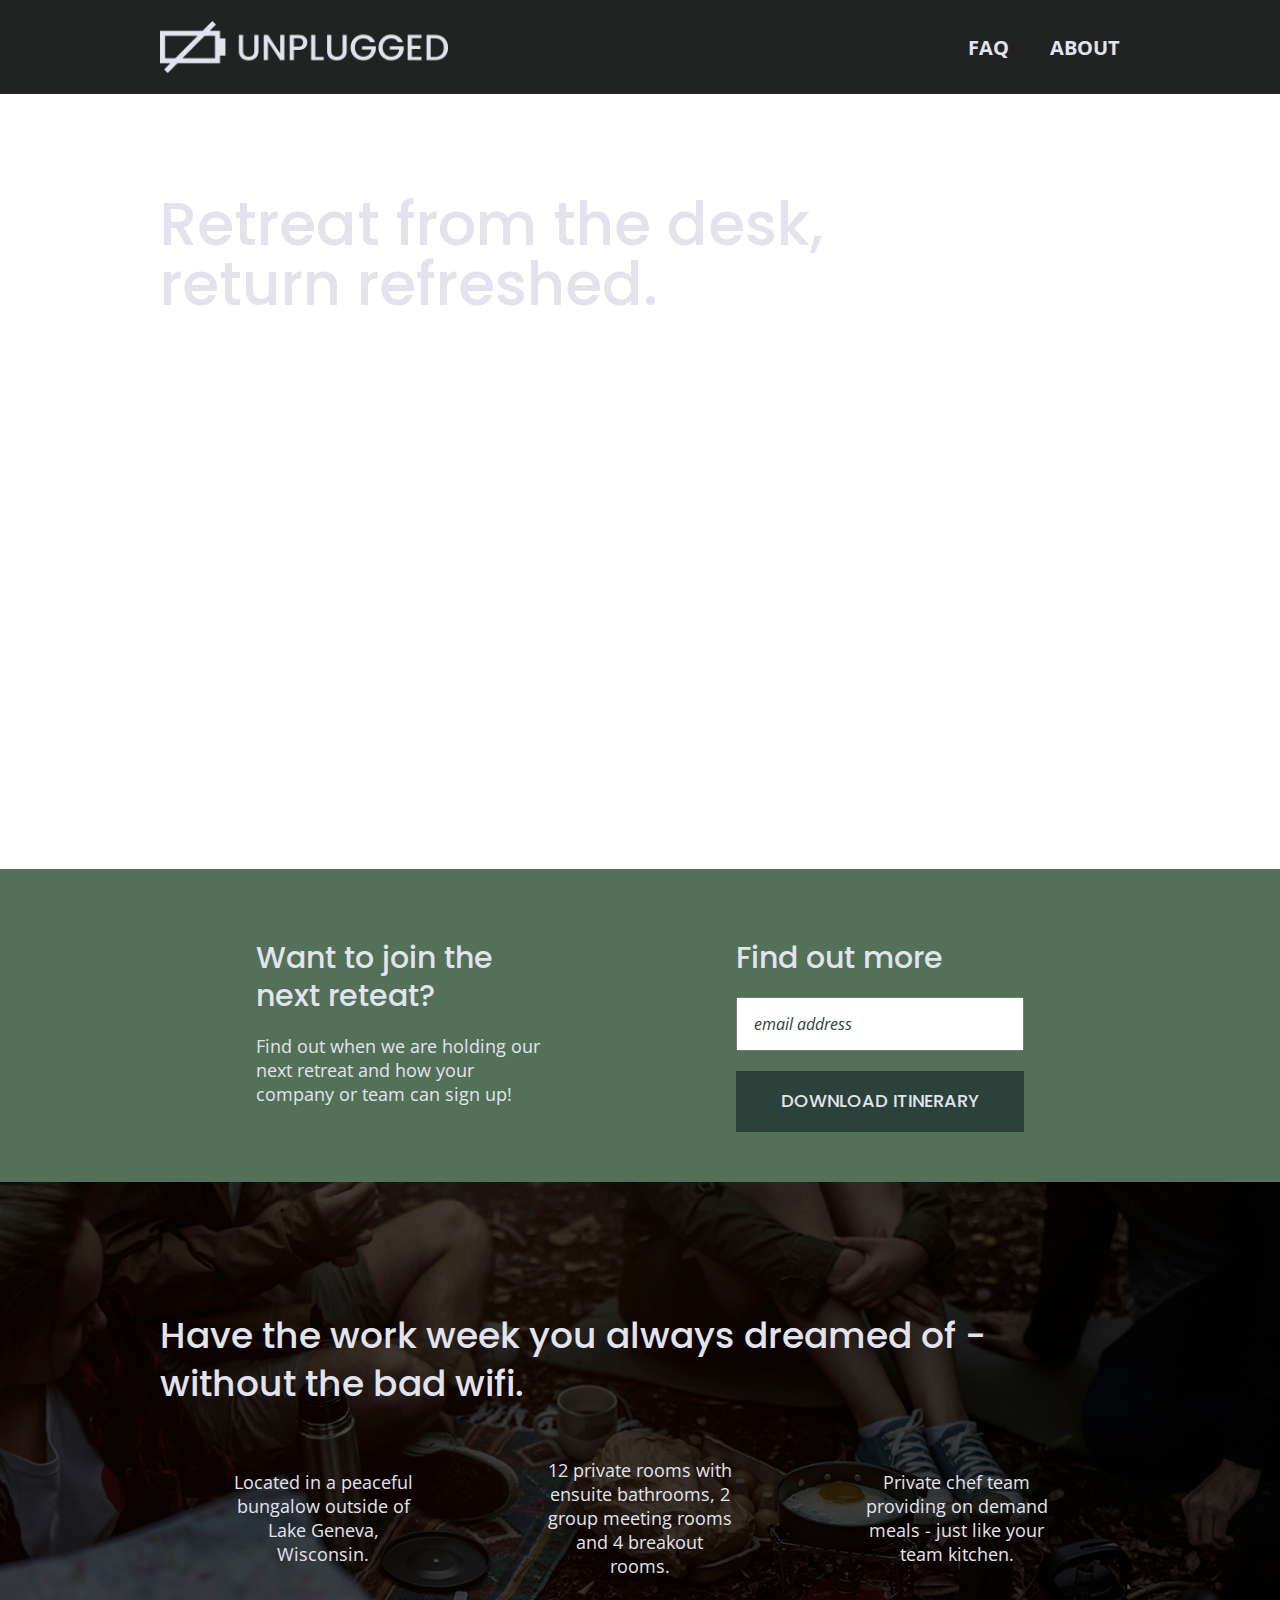
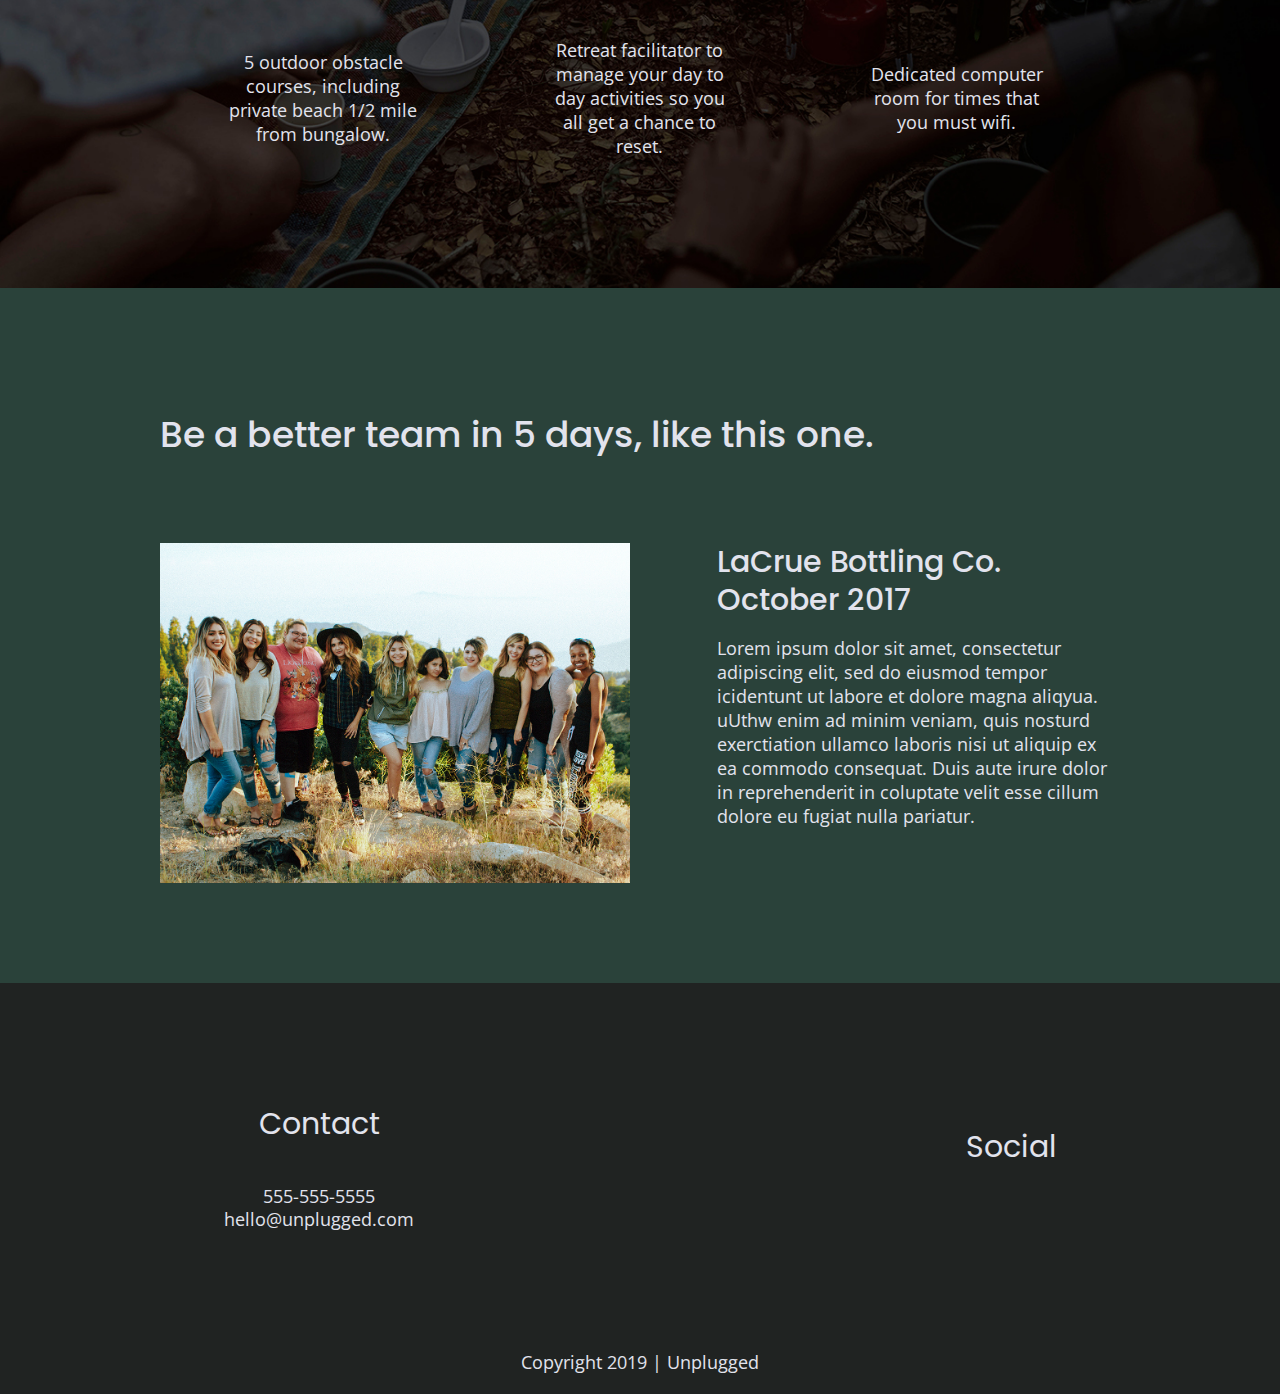
==== commit 2b394ae3: "Added icons" ====
--- a/index.html
+++ b/index.html
@@ -15,7 +15,7 @@
   <link rel="stylesheet" href="css/main.css">
   <!-- Google Fonts -->
   <link href="https://fonts.googleapis.com/css?family=Open+Sans:400,700|Poppins:500,700" rel="stylesheet">
-
+  <link rel="stylesheet" href="https://use.fontawesome.com/releases/v5.5.0/css/all.css" integrity="sha384-B4dIYHKNBt8Bc12p+WXckhzcICo0wtJAoU8YZTY5qE0Id1GSseTk6S+L3BlXeVIU" crossorigin="anonymous">
   <meta name="theme-color" content="#fafafa">
 </head>
 
@@ -69,32 +69,43 @@
         <h2>Have the work week you always dreamed of - without the bad wifi.</h2>
        <div class="features-items">
         <article>
-          <p class="fontawesome-icon"></p>
+          <p class="fontawesome-icon">
+            <i class="fas fa-campground"></i></p>
           <p class="features-item-description">Located in a peaceful bungalow outside of Lake Geneva, Wisconsin.</p>
         </article>
 
         <article>
-          <p class="fontawesome-icon"></p>
+          <p class="fontawesome-icon">
+            <i class="fas fa-bed"></i>
+          </p>
           <p class="features-item-description">12 private rooms with ensuite bathrooms, 2 group meeting rooms and 4 breakout rooms.</p>
         </article>
 
         <article>
-          <p class="fontawesome-icon"></p>
+          <p class="fontawesome-icon">
+            <i class="fas fa-utensils"></i>
+          </p>
           <p class="features-item-description">Private chef team providing on demand meals - just like your team kitchen.</p>
         </article>
 
         <article>
-          <p class="fontawesome-icon"></p>
+          <p class="fontawesome-icon">
+            <i class="fas fa-shoe-prints"></i>
+          </p>
           <p class="features-item-description">5 outdoor obstacle courses, including private beach 1/2 mile from bungalow.</p>
         </article>
 
         <article>
-          <p class="fontawesome-icon"></p>
+          <p class="fontawesome-icon">
+            <i class="fas fa-smile"></i>
+          </p>
           <p class="features-item-description">Retreat facilitator to manage your day to day activities so you all get a chance to reset.</p>
         </article>
 
         <article>
-          <p class="fontawesome-icon"></p>
+          <p class="fontawesome-icon">
+            <i class="fas fa-wifi"></i>
+          </p>
           <p class="features-item-description">Dedicated computer room for times that you must wifi.</p>
         </article>
        </div>
--- a/css/main.css
+++ b/css/main.css
@@ -209,12 +209,9 @@
   display: flex;
   justify-content: space-between;
   width: 100%;
-  padding: 0;
-  margin: 0;
 }
 header nav ul li {
-  font-size: .93em;
-  font-weight: 700;
+  font-size: 1.125em;
 }
 footer {
   flex-direction: column;
@@ -333,6 +330,11 @@
   text-align: center;
   margin: 0;
 }
+
+.features i {
+  font-size: 3.75em;
+  margin-bottom: 40px;
+}
 /***** REVIEWS *****/
 .reviews {
   display: flex;
@@ -365,6 +367,22 @@
 }
 .contact-content p {
   margin: 0;
+}
+
+.map figure {
+  width: 100%;
+  height: 0; 
+  padding-bottom: 50%; 
+  overflow: hidden;
+  position: relative;
+}
+
+.map iframe {
+  width: 100%;
+  height: 100%;
+  position: absolute; 
+  top: 0; 
+  left: 0; 
 }
 /***** FAQ PAGE *****/
 .faq {
@@ -653,6 +671,10 @@
   font-size: 1.5em;
 }
 
+.map figure {
+  padding-bottom: 40%;
+}
+
 /***** FAQ *****/
 .faq .content-wrapper {
   justify-content: space-between;
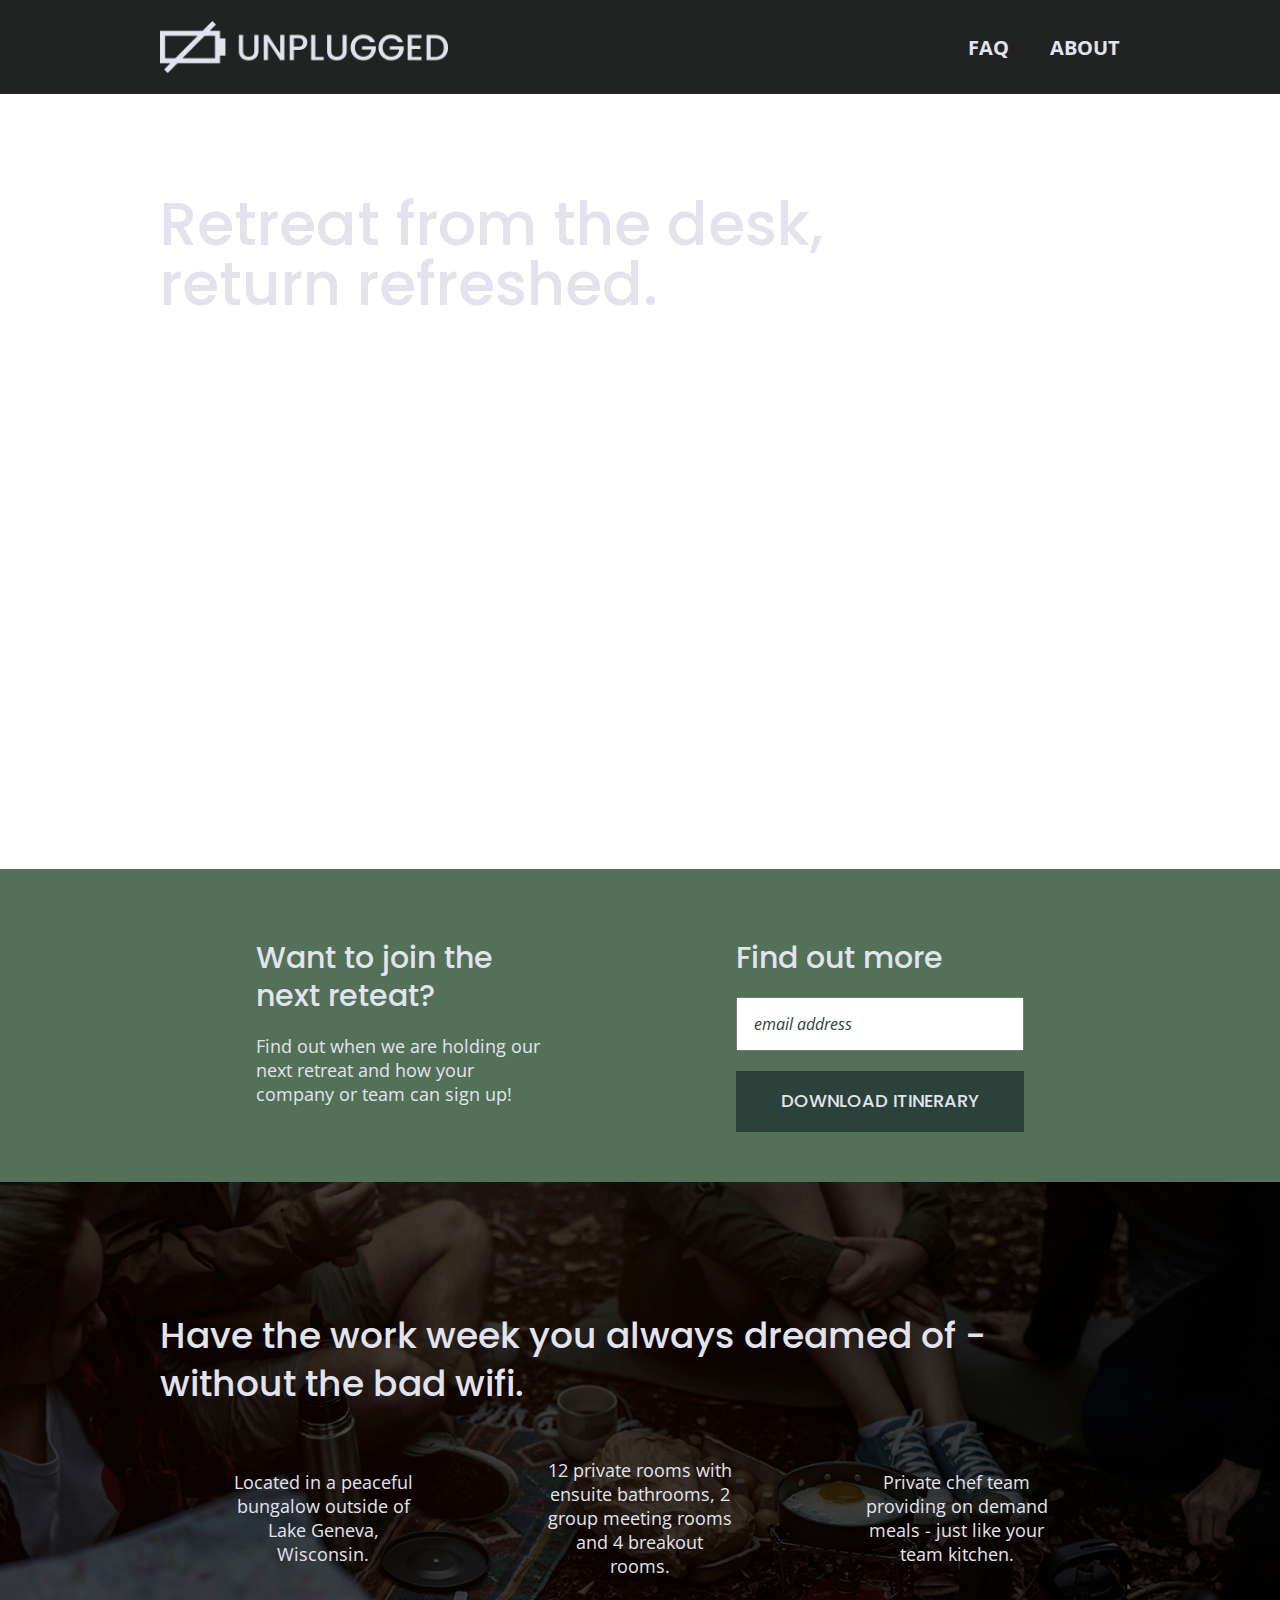
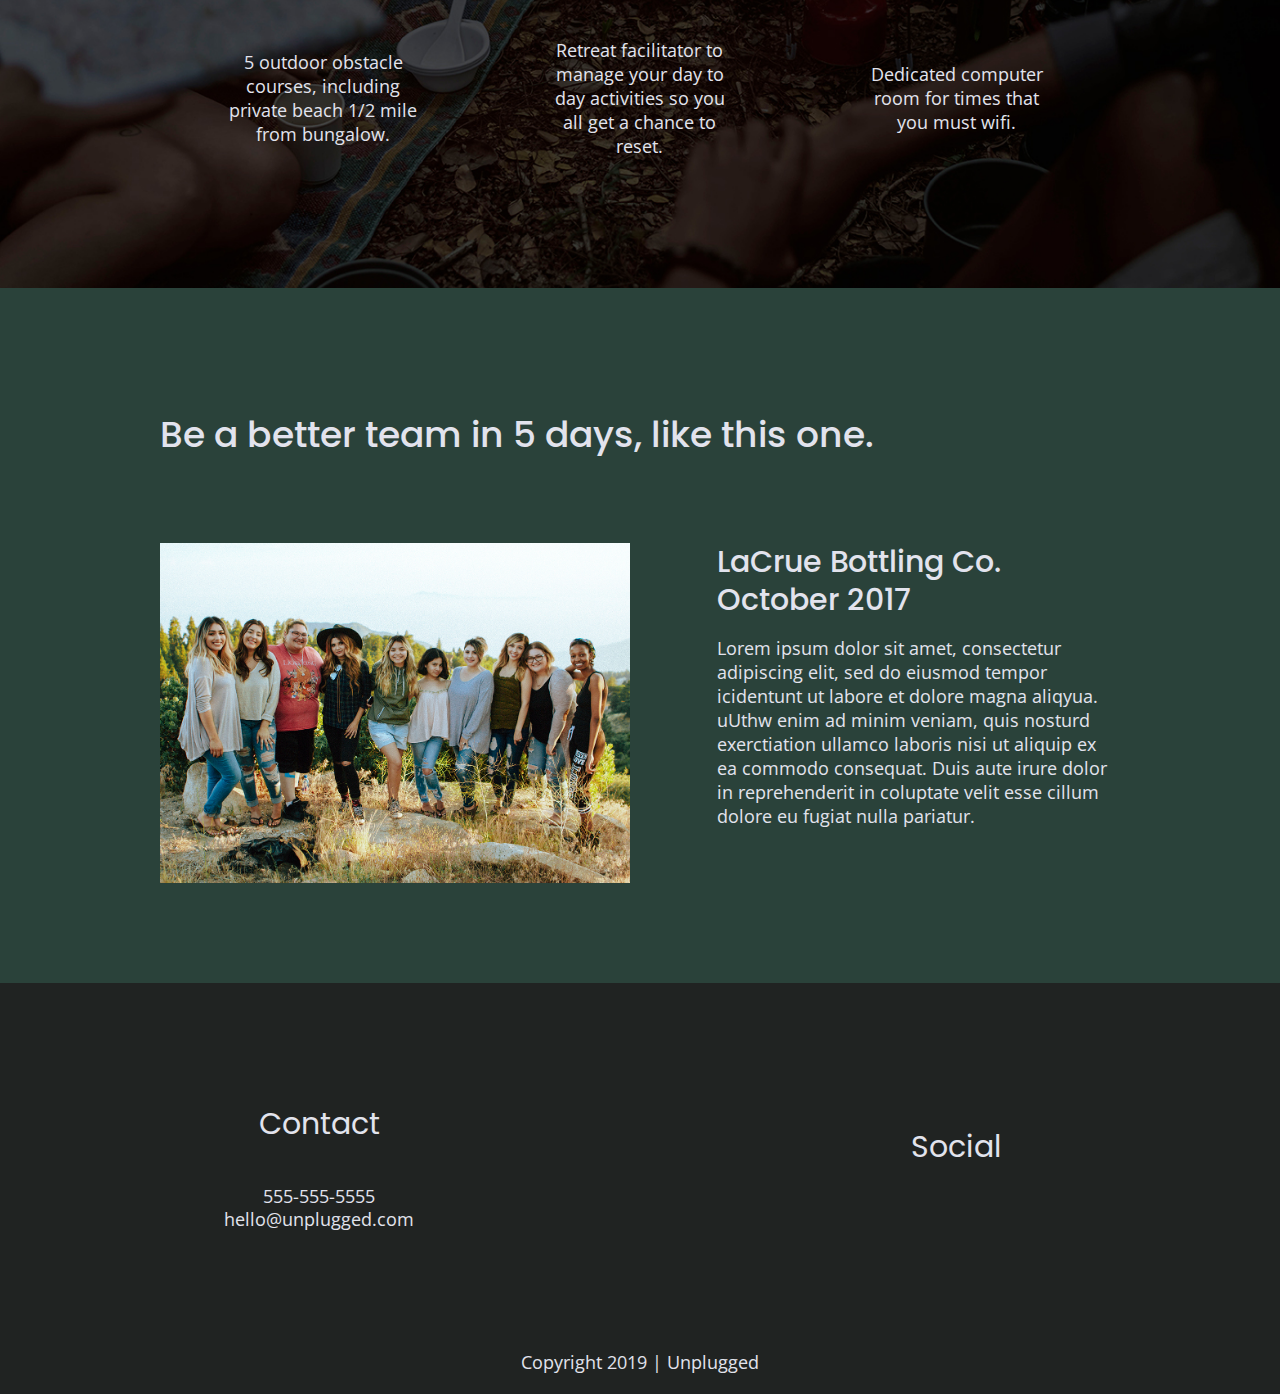
==== commit e002a700: "Added social icons" ====
--- a/index.html
+++ b/index.html
@@ -141,9 +141,9 @@
           <div class="social">
             <h4>Social</h4>
               <div class="social-icons">
-                  <p><a href="https://www.facebook.com" target="_blank"></a></p>
-                  <p><a href="https://twitter.com/explore" target="_blank"></a></p>
-                  <p><a href="https://www.instagram.com" target="_blank"></a></p>
+                  <p><a href="https://www.facebook.com" target="_blank"><i class="fab fa-facebook"></i></a></p>
+                  <p><a href="https://twitter.com/explore" target="_blank"><i class="fab fa-twitter"></i></a></p>
+                  <p><a href="https://www.instagram.com" target="_blank"><i class="fab fa-instagram"></i></a></p>
               </div>
           </div>  
       </div> <!-- footer content ends --> 
--- a/css/main.css
+++ b/css/main.css
@@ -227,6 +227,14 @@
     display: flex;
     justify-content: center;
     align-items: center;
+    
+}
+footer .social-icons p i {
+  font-size: 1.3125em;
+  border-radius: 50%;
+    color: #527158;
+    width: 40px;
+    height: 40px;
 }
 footer .content-wrapper {
   width: 55%;
@@ -595,6 +603,9 @@
 .features h2 {
   margin-bottom: 20px;
 }
+.features i {
+  margin-bottom: 30px;
+}
 /* Reviews */
 .reviews article {
   display: flex;
@@ -637,7 +648,10 @@
 footer p {
     line-height: 1.285;
 }
-
+footer .social-icons {
+  width: 12.5em;
+  justify-content: space-between;
+}
 footer .contact {
     margin-bottom: 0;
 }
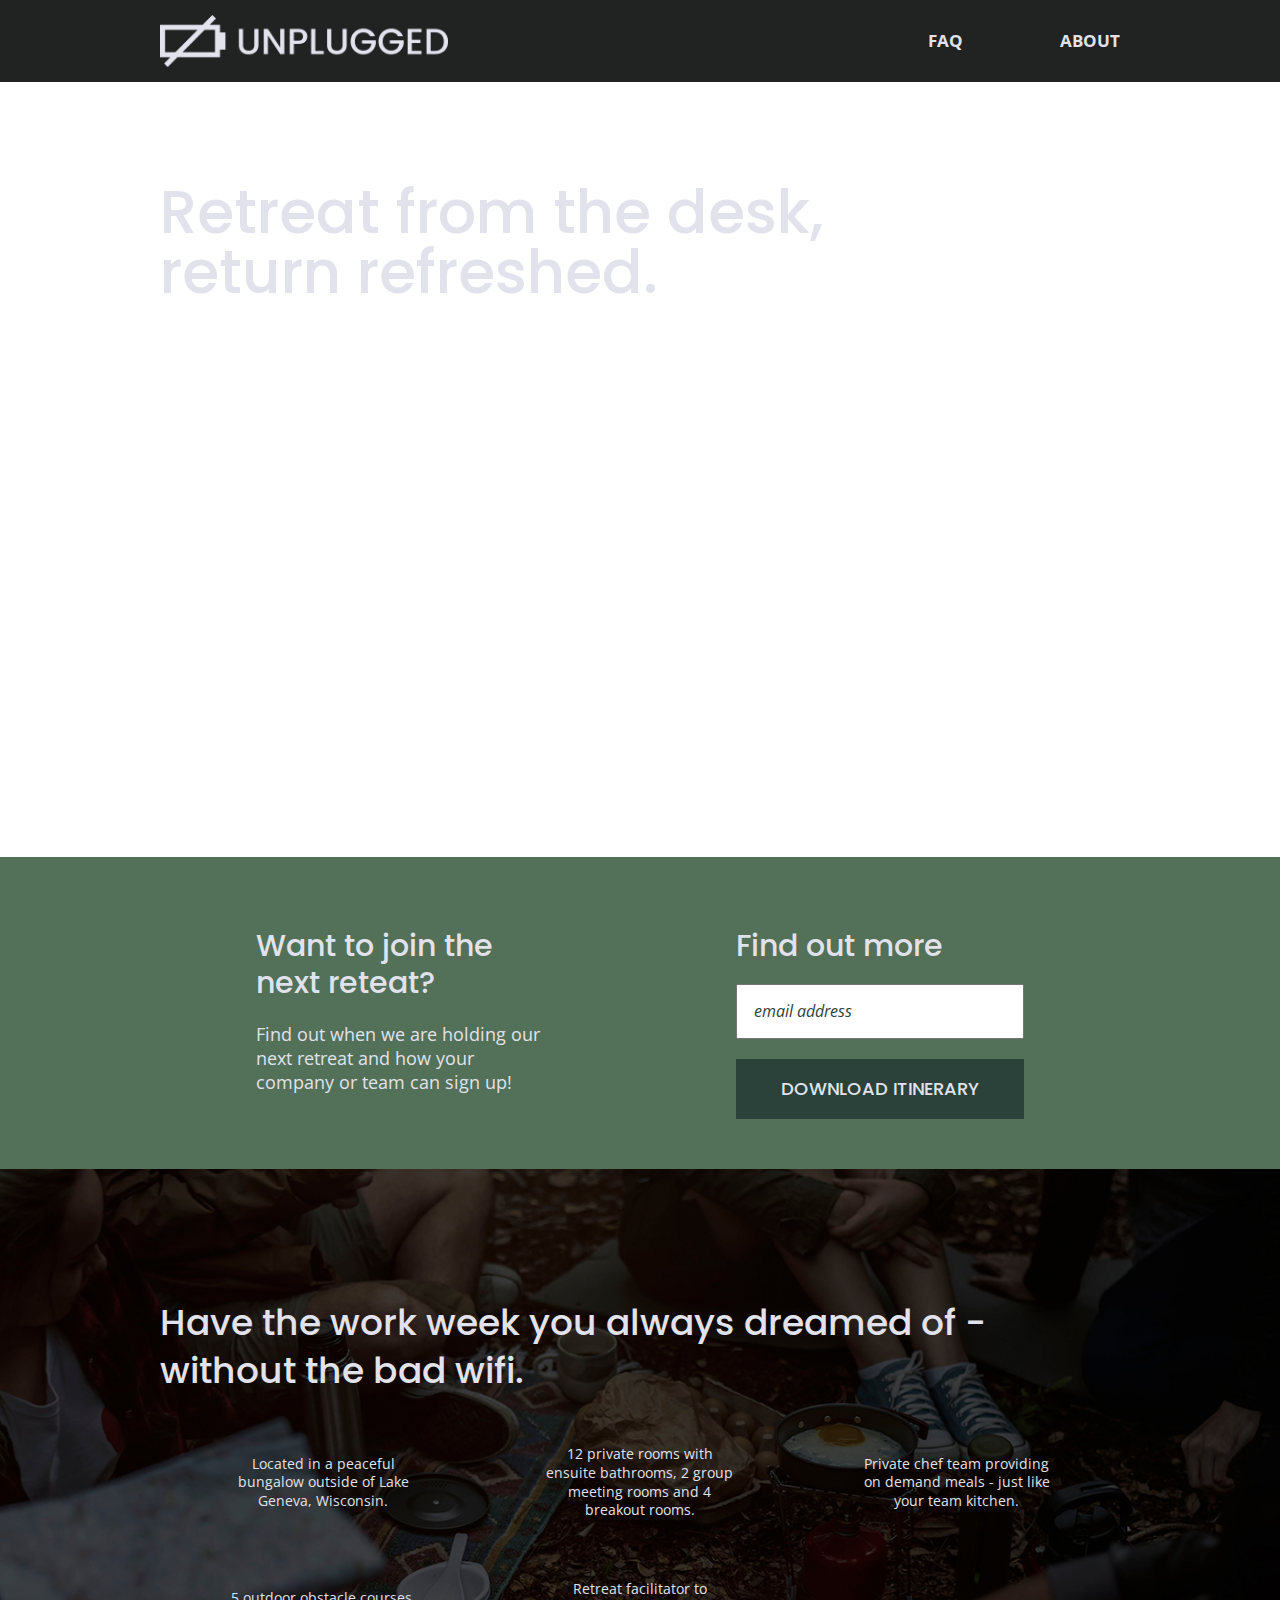
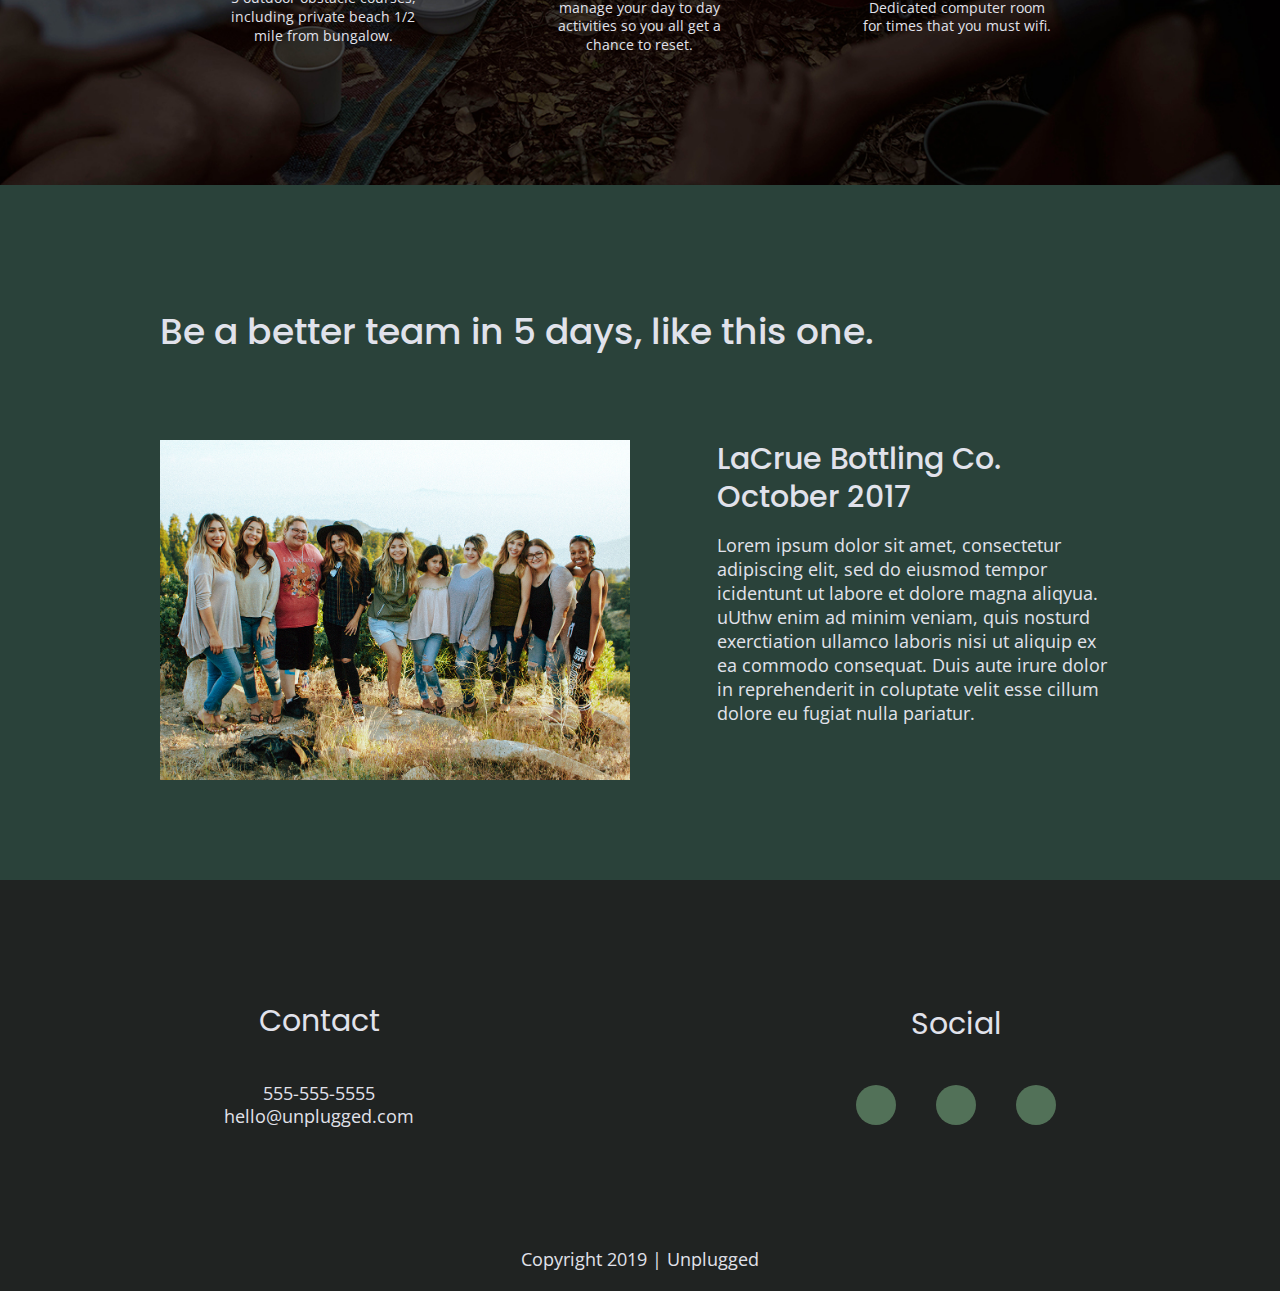
==== commit 58ab8d1d: "Final touches" ====
--- a/index.html
+++ b/index.html
@@ -27,7 +27,7 @@
   <header>
     <div class="content-wrapper">
       <figure>
-       <a href="#">
+       <a href="index.html">
          <img src="img/unpluggedlogo.png" alt="unplugged logo">
        </a>
       </figure> 
--- a/css/main.css
+++ b/css/main.css
@@ -106,7 +106,7 @@
 body {
   font-family: 'Open Sans', sans-serif;
   font-size: 1em;
-  color: #e2e3ed;
+  color: #e1e2eb;
   text-align: left;
 }
  
@@ -116,7 +116,7 @@
 }
  
 a {
-  color: #e2e3ed;
+  color: #e1e2eb;
   text-decoration: none;
   
 }
@@ -197,8 +197,8 @@
 }
 header nav{
   width: 60%;
-  font-size: 1.125em;
-  font-weight: 700;
+  font-size: .95em;
+  font-weight: bold;
   text-transform: uppercase;
   display: flex;
   justify-content: space-around;
@@ -209,6 +209,8 @@
   display: flex;
   justify-content: space-between;
   width: 100%;
+  padding: 0;
+  margin: 0;
 }
 header nav ul li {
   font-size: 1.125em;
@@ -227,14 +229,14 @@
     display: flex;
     justify-content: center;
     align-items: center;
-    
+    background-color: #527158;
+    width: 40px;
+    height: 40px;
+    border-radius: 50%;
 }
 footer .social-icons p i {
   font-size: 1.3125em;
-  border-radius: 50%;
-    color: #527158;
-    width: 40px;
-    height: 40px;
+  
 }
 footer .content-wrapper {
   width: 55%;
@@ -322,6 +324,7 @@
 }
 .features p {
   margin: 0;
+  font-size: .875em;
 }
 .features article {
   width: 63%;
@@ -552,7 +555,6 @@
 
 header nav ul {
   justify-content: space-between;
-
 }
 
 .header-divider {
